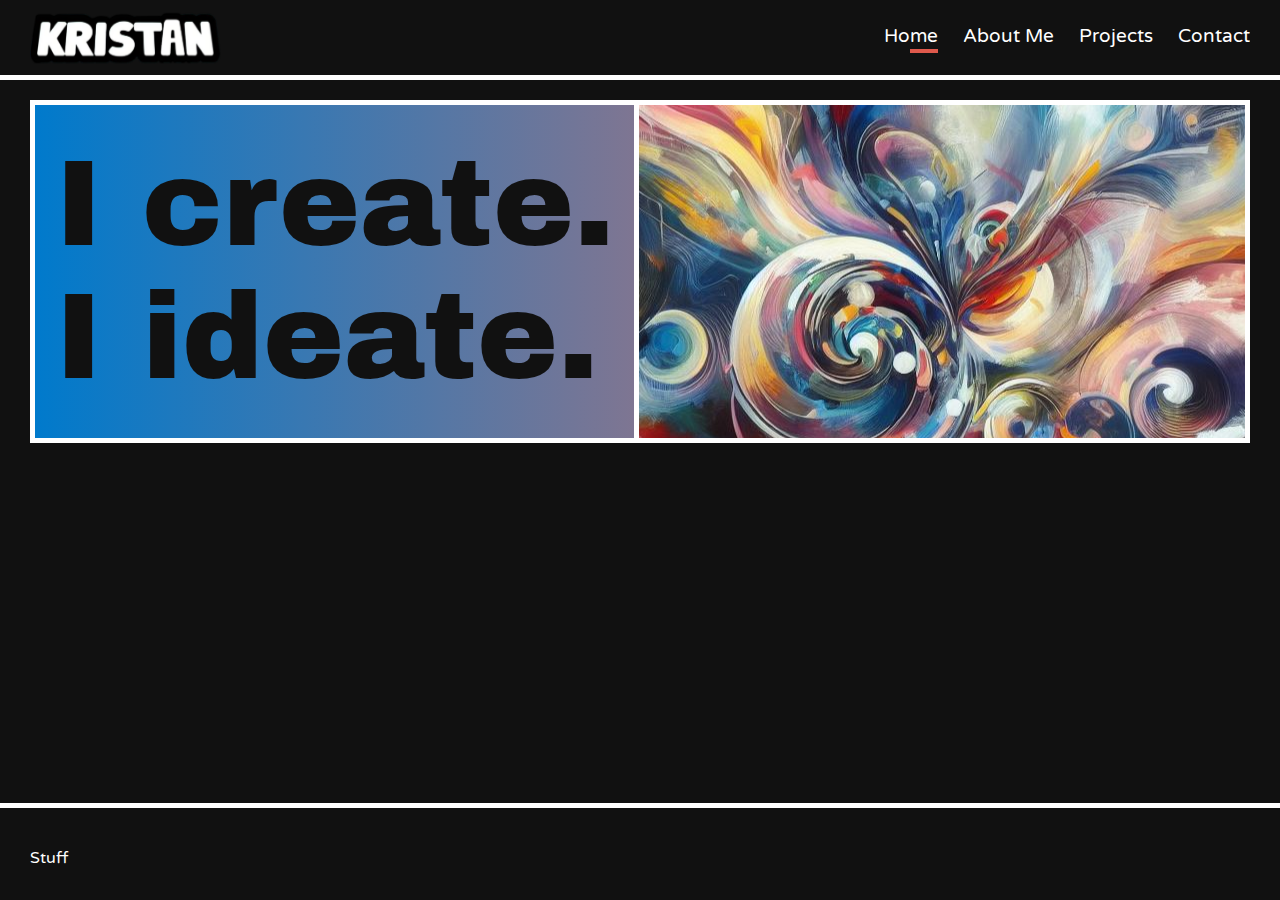
==== index.html @ 1c4c23ab "tidied home page. implemeted about and projects pages" ====
<!DOCTYPE html>
<html>
  <head>
    <meta charset="utf-8" />
    <meta http-equiv="X-UA-Compatible" content="IE=edge" />
    <title>Kristan Panton</title>
    <meta name="viewport" content="width=device-width, initial-scale=1" />
    <link rel="stylesheet" type="text/css" media="screen" href="css/main.css" />
    <link rel="icon" href="img/logo-short-favicon.ico" />
  </head>
  <body>
    <div class="header-nav-wrapper">
      <header class="header-logo">
        <a href="index.html">
          <!-- <h1>Kristan Panton</h1> -->
          <img class="logo-long" src="img/logo-long.png" alt="Kristan Logo" />
          <img
            class="logo-short"
            src="img/logo-short.png"
            alt="Kristan Initials"
          />
        </a>
      </header>

      <nav>
        <span>
          <img src="img/menu.svg" class="nav-menu-icon" alt="" />
        </span>
        <span class="nav-link-container">
          <a class="nav-link nav-link-anim active" href="index.html">Home</a>
          <a class="nav-link nav-link-anim" href="about.html">About Me</a>
          <a class="nav-link nav-link-anim" href="projects.html">Projects</a>
          <a
            class="nav-link nav-link-anim"
            href="mailto:kristan.panton@gmail.com"
          >
            Contact
          </a>
        </span>
      </nav>
    </div>

    <main>
      <section class="spotlight">
        <div class="spotlight-info-container">
          <q
            >I&nbsp;create.
            <br />
            I&nbsp;ideate.</q
          >
        </div>
        <div class="spotlight-img-container" style="background-image: url('img/creation-2.jpeg');">
          <img src="img/creation-2.jpeg" alt="" />
        </div>
      </section>
      <!-- <div class="card">
        <img class="card-image" src="img/Kristan-cropped.png" alt="" />
        <div class="card-text">
          <h1>Welcome!</h1>
          <p>
            Welcome to my personal website! Here, you'll find my coding
            projects, info about me, and some notes I've taken. Take a look
            around and let's connect through the world of tech and knowledge.
            Enjoy your visit!
          </p>
        </div>
      </div> -->
    </main>
    <footer>Stuff</footer>
    <!-- Uncompressed jquery -->
    <script
      src="https://code.jquery.com/jquery-3.7.1.js"
      integrity="sha256-eKhayi8LEQwp4NKxN+CfCh+3qOVUtJn3QNZ0TciWLP4="
      crossorigin="anonymous"
    ></script>
    <!-- <script src="/scripts/main.js"></script> -->
    <script>
      $(document).ready(function () {
        $(".nav-menu-icon").click(function () {
          $(".nav-link-container").toggleClass("nav-menu-vert");
        });
      });
    </script>
  </body>
</html>
---- css/main.css ----
@import url("https://fonts.googleapis.com/css2?family=Archivo+Black&family=Lexend:wght@100;200;300;400;500;600;700;800;900&family=Varela+Round&display=swap");

:root {
  --white: #fff;
  --black: #111;
  --red1: #de594c;
  --red2: #ff7157;
  --blue: #007acc;
  --brown: #794a42;
  --teal: #7ba7aa;
  --dark-teal: #034448;
  --dark-grey: #31302a;
  --nav-lnk-margin-left: 20px;
  --padding-lr: 0 30px;
  --hf-margin: 20px;
  --border-solid: var(--white) 5px solid;
  --border-dashed: var(--white) 5px dashed;
  --ease: cubic-bezier(0.19, 1, 0.22, 1);
}

body {
  margin: 0;
  /* font-family: 'Lexend', sans-serif; */
  font-family: "Varela Round", sans-serif;
  min-height: 100vh;
  display: flex;
  flex-direction: column;
  width: auto;
  /* background-color: #222428; */
  background: var(--black);
  color: var(--white);
}

main {
  padding: var(--padding-lr);
  flex-grow: 1;
}

.header-nav-wrapper {
  padding: var(--padding-lr);
  display: flex;
  flex-wrap: nowrap;
  flex: 1 0 67%;
  align-items: center;
  flex-grow: 0;
  /* background-color: var(--red1); */
  border-bottom: var(--border-solid);
  margin-bottom: var(--hf-margin);
}

.header-nav-wrapper nav {
  text-align: right;
  margin-left: auto;
  padding-left: 2.5vw;
  font-size: larger;
}

header {
  flex-grow: 0;
  flex-shrink: 0;
  backface-visibility: hidden;
}

.header-logo {
  background-image: url("../img/logo-long.png");
  background-size: 190.08px 50px;
  background-position: center center;
  background-repeat: no-repeat;
  transition: filter 300ms;
}

.header-logo img.logo-short {
  display: none;
}

.header-logo img {
  height: 50px;
  margin: 10px 0;
  opacity: 0;
}

.header-logo:hover {
  /* animation: shadow-pop-tr 300ms cubic-bezier(0.47, 0, 0.745, 0.715) both; */
  filter: invert(1);
}

a.nav-link {
  text-decoration: none;
  margin-left: var(--nav-lnk-margin-left);
  padding: 10px 0;
  display: inline-block;
  transition-property: transform;
  transition-duration: 0.4s;
  /* transition-delay: 2s; */
}

a.nav-link:link,
a.nav-link:visited {
  color: var(--white);
}

/* 
a.nav-link.nav-link-anim:hover {
  transform: translateY(-5px);
} */

a.nav-link:active {
  text-decoration: underline;
}

/* add when clicking menu button 
a.nav-link {
  display: block;
  position: relative;
  padding: 0.2em 0;
} */

/* Slide in */
a.nav-link {
  overflow: hidden;
}

a.nav-link::after {
  content: "";
  position: absolute;
  margin-top: 25px;
  /* comeback */
  width: 28px;
  height: 4px;
  /* border-radius: 5px; */
  background-color: var(--red1);
  opacity: 0;
  transform: translate3d(0, 0, 0);
  transition: opacity 300ms, transform 300ms;
}

a.nav-link.active:after {
  opacity: 1;
  transform: translate3d(-100%, 0, 0);
}

a.nav-link:hover::after,
a.nav-link:focus::after {
  opacity: 1;
  transform: translate3d(-100%, 0, 0);
}
/* 
a.nav-link:after {
  background: var(--white);
  transform: scaleX(0);
  transform-origin: 0 50%;
  transition: transform 0.5s var(--ease);
} */

.header-nav-wrapper nav a.nav-btn {
  /* margin: 20px; */
  transition-property: transform 0.4s;
  padding: 16px 26px;
  background: var(--white);
  border-radius: 8px;
  color: var(--black);
}

a.nav-btn:hover {
  transform: scale(1.1, 1.1);
}

.nav-menu-icon {
  height: auto;
  width: 25px;
  cursor: pointer;
  /* transform: translateY(11px); */
  border: var(--border-solid);
  padding: 5px;
  border-radius: 5px;
  display: none;
  background-color: var(--white);
}

.nav-menu-vert {
  display: grid !important;
  position: absolute;
  color: var(--black);
  border: var(--border-solid);
  padding: 5px 10px;
  z-index: 1;
  right: 30px;
  background-color: var(--black);
}

#portrait {
  width: 280px;
  border-radius: 5px;
  border-color: #000;
  border-width: 3px;
}

.card {
  /* create a card with thick borders */
  background-color: var(--dark-teal);
  max-width: 500px;
  border: var(--border-solid);
  /* border-radius: 10px; */
  /* set the width and height of the card */
  /* width: 300px;
  height: 200px; */
  /* use flexbox to align the content */
  display: flex;
  align-items: center;
}

.card-text {
  /* set the font size and color of the text */
  font-size: 20px;
  /* color: white; */
  /* add some margin and padding */
  margin: 10px;
  padding: 10px;
}

.card-image {
  margin: 10px;
  padding: 10px;
}

footer {
  padding: 40px 30px 32px 30px;
  /* background-color: var(--black); */
  /* color: var(--white); */
  border-top: var(--border-solid);
  margin-top: var(--hf-margin);
}

.spotlight {
  background-image: linear-gradient(270deg, var(--red2), var(--blue));
  display: flex;
  max-height: min-content;
  justify-content: space-between;
  border: var(--border-solid);
}

.sl-link, .sl-link:visited {
  text-decoration: none;
  color: var(--white);
}

.sl-anim:hover {
  animation: shadow-pop-tr 300ms cubic-bezier(0.47, 0, 0.745, 0.715) both;
}

.sl-anim {
  animation: shadow-pop-tr-out 300ms cubic-bezier(0.47, 0, 0.745, 0.715) both;
}


.spotlight-info-container {
  padding: 0 20px;
  display: flex;
  align-items: center;
  justify-content: center;
}

.spotlight-img-container {
  max-height: 26vw;
  border-left: var(--border-solid);
  background-position: center center;
  background-repeat: no-repeat;
  overflow: hidden;
}

.spotlight-img-container img {
  min-height: 100%;
  min-width: 100%;
  opacity: 0;
}

.spotlight q {
  quotes: none;
  font-family: "Archivo Black", sans-serif;
  font-size: 9.5vw;
  color: var(--black);
  /* color: var(--white); */
  /* -webkit-text-stroke: 5px var(--white); */
}

section.essay {
  font-size: large;
}

/*
+-------------------------------+
| Media queries                 |
+-------------------------------+
*/

@media only screen and (max-width: 720px) {
  .header-logo {
    background-image: url("../img/logo-short.png");
    background-size: 71.83px 50px;
    background-position: center center;
    background-repeat: no-repeat;
    transition: filter 300ms;
  }
  /* Short logo appears, Long disappears */
  .header-logo img.logo-short {
    display: initial;
    opacity: 0;
  }

  .header-logo img.logo-long {
    display: none;
  }
  /* ================================== */
}

@media only screen and (max-width: 605px) {
  /* Links disappear, menu icon appears */
  .nav-link-container {
    display: none;
  }

  .nav-menu-icon {
    display: initial;
  }
  /* ================================== */

  .header-logo {
    background-image: url("../img/logo-long.png");
    background-size: 190.08px 50px;
    background-position: center center;
    background-repeat: no-repeat;
    transition: filter 300ms;
  }

  /* Short logo disappears, Long appears */
  .header-logo img.logo-short {
    display: none;
  }

  .header-logo img.logo-long {
    display: initial;
    opacity: 0;
  }
  /* ================================== */
}

@media only screen and (max-width: 1082px) {
  .spotlight {
    flex-direction: column-reverse;
    background-image: linear-gradient(180deg, var(--red2), var(--blue));
  }

  .spotlight-img-container {
    max-height: 45vw;
    border-left: unset;
    border-bottom: var(--border-solid);
  }
}

/**
 * ----------------------------------------
 * animation shadow-pop-tr
 * ----------------------------------------
 */
@keyframes shadow-pop-tr {
  from {
    box-shadow: 0 0 #3e3e3e, 0 0 #3e3e3e, 0 0 #3e3e3e, 0 0 #3e3e3e, 0 0 #3e3e3e,
      0 0 #3e3e3e, 0 0 #3e3e3e, 0 0 #3e3e3e;
    transform: translateX(0) translateY(0);
  }
  to {
    box-shadow: 1px -1px #3e3e3e, 2px -2px #3e3e3e, 3px -3px #3e3e3e,
      4px -4px #3e3e3e, 5px -5px #3e3e3e, 6px -6px #3e3e3e, 7px -7px #3e3e3e,
      8px -8px #3e3e3e;
    transform: translateX(-8px) translateY(8px);
  }
}

@keyframes shadow-pop-tr-out {
  from {
    box-shadow: 1px -1px #3e3e3e, 2px -2px #3e3e3e, 3px -3px #3e3e3e,
      4px -4px #3e3e3e, 5px -5px #3e3e3e, 6px -6px #3e3e3e, 7px -7px #3e3e3e,
      8px -8px #3e3e3e;
    transform: translateX(-8px) translateY(8px);
  }
  to {
    box-shadow: 0 0 #3e3e3e, 0 0 #3e3e3e, 0 0 #3e3e3e, 0 0 #3e3e3e, 0 0 #3e3e3e,
      0 0 #3e3e3e, 0 0 #3e3e3e, 0 0 #3e3e3e;
    transform: translateX(0) translateY(0);
  }
}
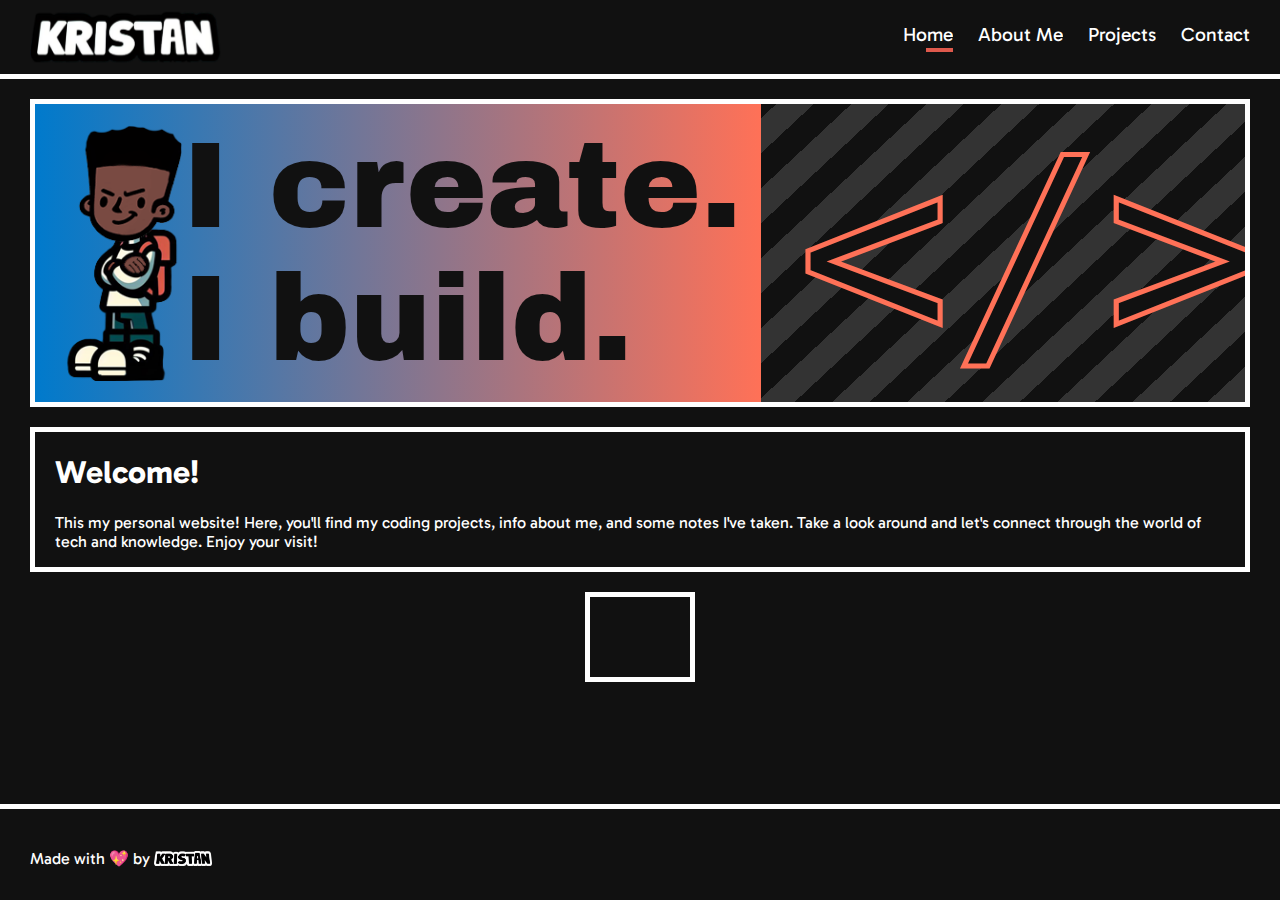
==== commit 14c450e7: "i did too much" ====
--- a/index.html
+++ b/index.html
@@ -41,17 +41,41 @@
     </div>
 
     <main>
-      <section class="spotlight">
-        <div class="spotlight-info-container">
-          <q
+      <section class="spotlight stripe-bg">
+        <div class="spotlight-info-container gradient-bg">
+          <img
+            class="sl-kristan"
+            src="img/Kristan-cropped.png"
+            alt="Kristan cartoon"
+          />
+          <q id="intro-quote"
             >I&nbsp;create.
             <br />
-            I&nbsp;ideate.</q
+            I&nbsp;build.
+          </q>
+        </div>
+
+        <div class="spotlight-img-container code-overlay">
+          <code style="-webkit-text-stroke: 0.4vw var(--gradient2)"
+            >&lt;&sol;&gt;</code
           >
         </div>
-        <div class="spotlight-img-container" style="background-image: url('img/creation-2.jpeg');">
-          <img src="img/creation-2.jpeg" alt="" />
+      </section>
+      <section class="spotlight flex-col">
+        <div class="info-container welcome text-lg">
+          <h1>Welcome!</h1>
+          <p>
+            This my personal website! Here, you'll find my coding projects, info
+            about me, and some notes I've taken. Take a look around and let's
+            connect through the world of tech and knowledge. Enjoy your visit!
+          </p>
         </div>
+
+        <!-- <div
+          class="spotlight-img-container code-overlay stripe-bg"
+        >
+          <img src="img/Kristan-cropped.png" class="" alt="" />
+        </div> -->
       </section>
       <!-- <div class="card">
         <img class="card-image" src="img/Kristan-cropped.png" alt="" />
@@ -65,8 +89,25 @@
           </p>
         </div>
       </div> -->
+      <section class="theysaidso-container">
+        <script
+          type="text/javascript"
+          src="https://theysaidso.com/gadgets/v3/theysaidso.js"
+        ></script>
+        <div class="quote_container">
+          <script>
+            TheySaidSo.render({ qod_category: "inspire" });
+          </script>
+        </div>
+      </section>
     </main>
-    <footer>Stuff</footer>
+    <footer>
+      Made with 💖 by&nbsp;<img
+        src="img/logo-long.png"
+        class="logo-long"
+        alt="Kristan Logo"
+      />
+    </footer>
     <!-- Uncompressed jquery -->
     <script
       src="https://code.jquery.com/jquery-3.7.1.js"
--- a/css/main.css
+++ b/css/main.css
@@ -1,4 +1,4 @@
-@import url("https://fonts.googleapis.com/css2?family=Archivo+Black&family=Lexend:wght@100;200;300;400;500;600;700;800;900&family=Varela+Round&display=swap");
+@import url('https://fonts.googleapis.com/css2?family=Archivo+Black&family=Gabarito&family=Lexend:wght@100;200;300;400;500;600;700;800;900&family=Varela+Round&display=swap');
 
 :root {
   --white: #fff;
@@ -9,19 +9,25 @@
   --brown: #794a42;
   --teal: #7ba7aa;
   --dark-teal: #034448;
-  --dark-grey: #31302a;
+  --darker-grey: #222;
+  --dark-grey: #333;
+  --shadow: var(--white);
   --nav-lnk-margin-left: 20px;
-  --padding-lr: 0 30px;
+  --main-padding: 20px 30px;
+  --nav-padding: 0 30px;
   --hf-margin: 20px;
   --border-solid: var(--white) 5px solid;
   --border-dashed: var(--white) 5px dashed;
+  --gradient1: var(--blue);
+  --gradient2: var(--red2);
   --ease: cubic-bezier(0.19, 1, 0.22, 1);
 }
 
 body {
   margin: 0;
   /* font-family: 'Lexend', sans-serif; */
-  font-family: "Varela Round", sans-serif;
+  /* font-family: "Varela Round", sans-serif; */
+  font-family: 'Gabarito', cursive;
   min-height: 100vh;
   display: flex;
   flex-direction: column;
@@ -32,12 +38,12 @@
 }
 
 main {
-  padding: var(--padding-lr);
+  padding: var(--main-padding);
   flex-grow: 1;
 }
 
 .header-nav-wrapper {
-  padding: var(--padding-lr);
+  padding: var(--nav-padding);
   display: flex;
   flex-wrap: nowrap;
   flex: 1 0 67%;
@@ -45,7 +51,7 @@
   flex-grow: 0;
   /* background-color: var(--red1); */
   border-bottom: var(--border-solid);
-  margin-bottom: var(--hf-margin);
+  /* margin-bottom: var(--hf-margin); */
 }
 
 .header-nav-wrapper nav {
@@ -80,7 +86,6 @@
 }
 
 .header-logo:hover {
-  /* animation: shadow-pop-tr 300ms cubic-bezier(0.47, 0, 0.745, 0.715) both; */
   filter: invert(1);
 }
 
@@ -89,9 +94,7 @@
   margin-left: var(--nav-lnk-margin-left);
   padding: 10px 0;
   display: inline-block;
-  transition-property: transform;
-  transition-duration: 0.4s;
-  /* transition-delay: 2s; */
+  transition: transform 0.4s;
 }
 
 a.nav-link:link,
@@ -105,7 +108,7 @@
 } */
 
 a.nav-link:active {
-  text-decoration: underline;
+  text-decoration: none;
 }
 
 /* add when clicking menu button 
@@ -124,10 +127,8 @@
   content: "";
   position: absolute;
   margin-top: 25px;
-  /* comeback */
-  width: 28px;
+  width: 27px;
   height: 4px;
-  /* border-radius: 5px; */
   background-color: var(--red1);
   opacity: 0;
   transform: translate3d(0, 0, 0);
@@ -139,11 +140,12 @@
   transform: translate3d(-100%, 0, 0);
 }
 
-a.nav-link:hover::after,
-a.nav-link:focus::after {
+a.nav-link-anim:hover::after,
+a.nav-link-anim:focus::after {
   opacity: 1;
   transform: translate3d(-100%, 0, 0);
 }
+
 /* 
 a.nav-link:after {
   background: var(--white);
@@ -152,18 +154,18 @@
   transition: transform 0.5s var(--ease);
 } */
 
-.header-nav-wrapper nav a.nav-btn {
-  /* margin: 20px; */
-  transition-property: transform 0.4s;
-  padding: 16px 26px;
-  background: var(--white);
-  border-radius: 8px;
-  color: var(--black);
-}
-
-a.nav-btn:hover {
-  transform: scale(1.1, 1.1);
-}
+/* .header-nav-wrapper nav a.nav-btn { */
+/* margin: 20px; */
+/* transition-property: transform 0.4s; */
+/* padding: 16px 26px; */
+/* background: var(--white); */
+/* border-radius: 8px; */
+/* color: var(--black); */
+/* } */
+
+/* a.nav-btn:hover { */
+/* transform: scale(1.1, 1.1); */
+/* } */
 
 .nav-menu-icon {
   height: auto;
@@ -196,8 +198,11 @@
 }
 
 .card {
+  animation: bg-pan-left 8s both;
   /* create a card with thick borders */
-  background-color: var(--dark-teal);
+  /* background-color: var(--darker-grey); */
+  /* background-image: linear-gradient(270deg, var(--red2), var(--blue)); */
+
   max-width: 500px;
   border: var(--border-solid);
   /* border-radius: 10px; */
@@ -228,18 +233,68 @@
   /* background-color: var(--black); */
   /* color: var(--white); */
   border-top: var(--border-solid);
-  margin-top: var(--hf-margin);
+  /* margin-top: var(--hf-margin); */
+}
+
+footer img.logo-long {
+  width: 3.6rem;
+  /* margin: 0 2px; */
+  filter: invert(1);
+  position: relative;
+  top: 2px;
+}
+
+.stripe-bg {
+  /* background: repeating-linear-gradient(
+    -43deg,
+    var(--dark-grey),
+    var(--dark-grey) 15px,
+    var(--black) 15px,
+    var(--black) 30px
+  ); */
+  
+  background: repeating-linear-gradient(
+    -43deg,
+    var(--dark-grey),
+    var(--dark-grey) 2vw,
+    var(--black) 2vw,
+    var(--black) 4vw
+  );
+}
+
+.text-lg {
+  color: var(--white);
+  /* font-family: "", sans-serif; */
+  font-family: 'Gabarito', cursive;
+}
+
+.black-bg {
+  background-color: var(--black);
+}
+
+.red-bg {
+  background-color: var(--red1);
+}
+
+.blue-bg {
+  background-color: var(--blue);
+}
+
+.gradient-bg {
+  background-image: linear-gradient(270deg, var(--red2), var(--blue));
 }
 
 .spotlight {
-  background-image: linear-gradient(270deg, var(--red2), var(--blue));
   display: flex;
   max-height: min-content;
   justify-content: space-between;
   border: var(--border-solid);
-}
-
-.sl-link, .sl-link:visited {
+  margin-bottom: 20px;
+  animation: bg-pan-left 8s both;
+}
+
+.sl-link,
+.sl-link:visited {
   text-decoration: none;
   color: var(--white);
 }
@@ -252,35 +307,75 @@
   animation: shadow-pop-tr-out 300ms cubic-bezier(0.47, 0, 0.745, 0.715) both;
 }
 
+.flex-col {
+  flex-flow: column;
+}
+
+.flex-col-rev {
+  flex-flow: column-reverse;
+}
+
+.sl-kristan {
+  height: 20vw;
+}
+
+
+.info-container {
+  padding: 0 20px;
+  align-items: center;
+  justify-content: center;
+}
 
 .spotlight-info-container {
   padding: 0 20px;
   display: flex;
+  /* display: grid; */
   align-items: center;
   justify-content: center;
 }
 
 .spotlight-img-container {
   max-height: 26vw;
-  border-left: var(--border-solid);
+  /* border-left: var(--border-solid); */
   background-position: center center;
   background-repeat: no-repeat;
   overflow: hidden;
 }
 
-.spotlight-img-container img {
+.spotlight-img-container img.sl-clipped {
   min-height: 100%;
   min-width: 100%;
   opacity: 0;
 }
 
-.spotlight q {
+.some-text {
+  max-width: 40em;
+}
+.main-container {
+  max-width: 40em;
+  margin: auto;
+}
+#intro-quote {
   quotes: none;
   font-family: "Archivo Black", sans-serif;
   font-size: 9.5vw;
   color: var(--black);
   /* color: var(--white); */
   /* -webkit-text-stroke: 5px var(--white); */
+}
+
+.spotlight dl {
+  font-family: "Archivo Black", sans-serif;
+  color: var(--black);
+  /* font-size: 9.5vw; */
+}
+
+.spotlight dt {
+  font-size: xx-large;
+}
+
+.spotlight dd {
+  font-size: x-large;
 }
 
 section.essay {
@@ -310,6 +405,7 @@
   .header-logo img.logo-long {
     display: none;
   }
+
   /* ================================== */
 }
 
@@ -346,14 +442,19 @@
 
 @media only screen and (max-width: 1082px) {
   .spotlight {
-    flex-direction: column-reverse;
-    background-image: linear-gradient(180deg, var(--red2), var(--blue));
+    flex-direction: column;
+    /* background-image: linear-gradient(180deg, var(--red2), var(--blue)); */
   }
 
   .spotlight-img-container {
     max-height: 45vw;
-    border-left: unset;
-    border-bottom: var(--border-solid);
+    /* border-left: unset; */
+    /* border-bottom: var(--border-solid); */
+  }
+
+  .code-overlay code {
+    font-size: 36vw !important;
+    width: unset !important;
   }
 }
 
@@ -364,28 +465,114 @@
  */
 @keyframes shadow-pop-tr {
   from {
-    box-shadow: 0 0 #3e3e3e, 0 0 #3e3e3e, 0 0 #3e3e3e, 0 0 #3e3e3e, 0 0 #3e3e3e,
-      0 0 #3e3e3e, 0 0 #3e3e3e, 0 0 #3e3e3e;
+    box-shadow: 0 0 var(--shadow), 0 0 var(--shadow), 0 0 var(--shadow),
+      0 0 var(--shadow), 0 0 var(--shadow), 0 0 var(--shadow), 0 0 var(--shadow),
+      0 0 var(--shadow);
     transform: translateX(0) translateY(0);
   }
   to {
-    box-shadow: 1px -1px #3e3e3e, 2px -2px #3e3e3e, 3px -3px #3e3e3e,
-      4px -4px #3e3e3e, 5px -5px #3e3e3e, 6px -6px #3e3e3e, 7px -7px #3e3e3e,
-      8px -8px #3e3e3e;
+    box-shadow: 1px -1px var(--shadow), 2px -2px var(--shadow),
+      3px -3px var(--shadow), 4px -4px var(--shadow), 5px -5px var(--shadow),
+      6px -6px var(--shadow), 7px -7px var(--shadow), 8px -8px var(--shadow);
     transform: translateX(-8px) translateY(8px);
   }
 }
 
 @keyframes shadow-pop-tr-out {
   from {
-    box-shadow: 1px -1px #3e3e3e, 2px -2px #3e3e3e, 3px -3px #3e3e3e,
-      4px -4px #3e3e3e, 5px -5px #3e3e3e, 6px -6px #3e3e3e, 7px -7px #3e3e3e,
-      8px -8px #3e3e3e;
+    box-shadow: 1px -1px var(--shadow), 2px -2px var(--shadow),
+      3px -3px var(--shadow), 4px -4px var(--shadow), 5px -5px var(--shadow),
+      6px -6px var(--shadow), 7px -7px var(--shadow), 8px -8px var(--shadow);
     transform: translateX(-8px) translateY(8px);
   }
   to {
-    box-shadow: 0 0 #3e3e3e, 0 0 #3e3e3e, 0 0 #3e3e3e, 0 0 #3e3e3e, 0 0 #3e3e3e,
-      0 0 #3e3e3e, 0 0 #3e3e3e, 0 0 #3e3e3e;
+    box-shadow: 0 0 var(--shadow), 0 0 var(--shadow), 0 0 var(--shadow),
+      0 0 var(--shadow), 0 0 var(--shadow), 0 0 var(--shadow), 0 0 var(--shadow),
+      0 0 var(--shadow);
     transform: translateX(0) translateY(0);
   }
 }
+
+/**
+ * ----------------------------------------
+ * animation bg-pan-left
+ * ----------------------------------------
+ */
+@keyframes bg-pan-left {
+  0% {
+    background-position: 100% 50%;
+  }
+  100% {
+    background-position: 0% 50%;
+  }
+}
+
+/* Quote */
+
+cite.author {
+  color: #aaacae;
+  /* font-family: "iawriter-mono", sans-serif; */
+  /* font-family: -apple-system, BlinkMacSystemFont, "Segoe UI", Helvetica,
+    "Apple Color Emoji", Arial, sans-serif, "Segoe UI Emoji", "Segoe UI Symbol"; */
+    font-family: 'Gabarito', cursive;
+}
+
+.quote_text {
+  color: #e4e5e6;
+  /* font-family: -apple-system, BlinkMacSystemFont, "Segoe UI", Helvetica,
+    "Apple Color Emoji", Arial, sans-serif, "Segoe UI Emoji", "Segoe UI Symbol"; */
+    font-family: 'Gabarito', cursive;
+}
+
+.quote_container {
+  margin: 0 auto;
+  /* margin-top: 50px; */
+  border: var(--border-solid);
+  padding: 50px 50px 30px 50px;
+}
+
+.quote_container blockquote.theysaidso_quote * {
+  box-sizing: border-box;
+}
+
+.quote_container blockquote.theysaidso_quote span.quote:before {
+  content: "\201C";
+  /* color: #81bedb; */
+  color: #ccd6de;
+  font-size: 7.5em;
+  font-weight: 700;
+  opacity: 0.3;
+  position: absolute;
+  top: -0.4em;
+  left: -0.2em;
+  text-shadow: none;
+  z-index: -300;
+}
+
+.theysaidso-container {
+  display: flex;
+}
+
+.quote_container:hover {
+  animation: shadow-pop-tr 300ms cubic-bezier(0.47, 0, 0.745, 0.715) both;
+}
+
+.quote_container {
+  animation: shadow-pop-tr-out 300ms cubic-bezier(0.47, 0, 0.745, 0.715) both;
+}
+
+.code-overlay code {
+  /* background-color: rgba(0, 0, 0, 0.1); */
+  /* font-size: 20vw; */
+  /* width: 46vw; */
+  width: 35vw;
+  font-size: 20vw;
+  /* color: var(--black); */
+  color: var(--black);
+  /* -webkit-text-stroke: var(--white); */
+  text-align: center;
+  /* width: 100%; */
+  /* height: 100vh; */
+  height: 100%;
+  display: block;
+}
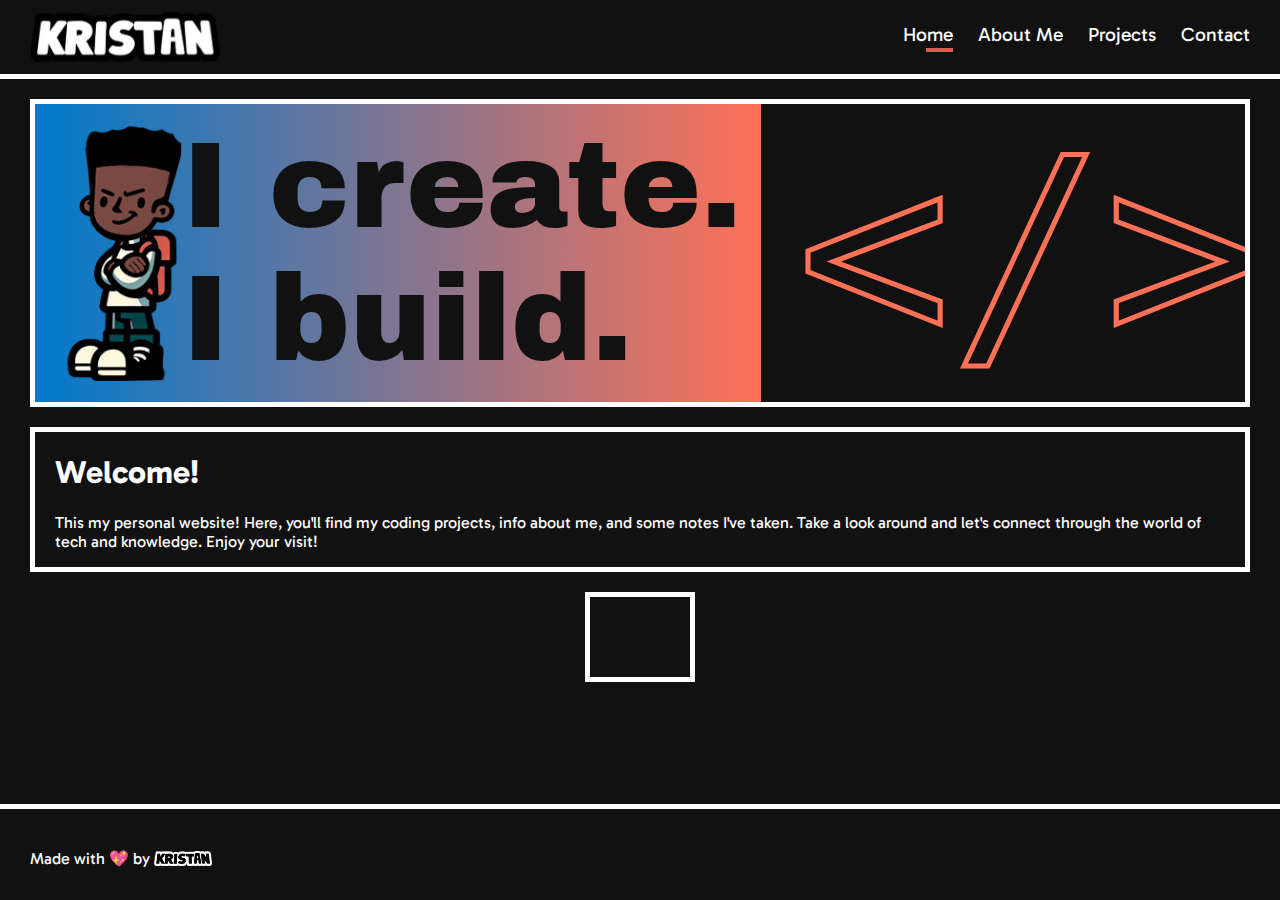
==== commit ff49a33c: "update stripe-bg classname to black-grey-stripe-bg" ====
--- a/index.html
+++ b/index.html
@@ -41,7 +41,7 @@
     </div>
 
     <main>
-      <section class="spotlight stripe-bg">
+      <section class="spotlight black-grey-stripe-bg">
         <div class="spotlight-info-container gradient-bg">
           <img
             class="sl-kristan"
@@ -72,7 +72,7 @@
         </div>
 
         <!-- <div
-          class="spotlight-img-container code-overlay stripe-bg"
+          class="spotlight-img-container code-overlay black-grey-stripe-bg"
         >
           <img src="img/Kristan-cropped.png" class="" alt="" />
         </div> -->
--- a/css/main.css
+++ b/css/main.css
@@ -1,4 +1,4 @@
-@import url('https://fonts.googleapis.com/css2?family=Archivo+Black&family=Gabarito&family=Lexend:wght@100;200;300;400;500;600;700;800;900&family=Varela+Round&display=swap');
+@import url("https://fonts.googleapis.com/css2?family=Archivo+Black&family=Gabarito&family=Lexend:wght@100;200;300;400;500;600;700;800;900&family=Varela+Round&display=swap");
 
 :root {
   --white: #fff;
@@ -27,7 +27,7 @@
   margin: 0;
   /* font-family: 'Lexend', sans-serif; */
   /* font-family: "Varela Round", sans-serif; */
-  font-family: 'Gabarito', cursive;
+  font-family: "Gabarito", cursive;
   min-height: 100vh;
   display: flex;
   flex-direction: column;
@@ -173,8 +173,8 @@
   cursor: pointer;
   /* transform: translateY(11px); */
   border: var(--border-solid);
-  padding: 5px;
-  border-radius: 5px;
+  padding: 2px;
+  border-radius: 2px;
   display: none;
   background-color: var(--white);
 }
@@ -252,7 +252,6 @@
     var(--black) 15px,
     var(--black) 30px
   ); */
-  
   background: repeating-linear-gradient(
     -43deg,
     var(--dark-grey),
@@ -260,12 +259,13 @@
     var(--black) 2vw,
     var(--black) 4vw
   );
+  /* background: repeating-linear-gradient(-43deg, var(--dark-grey), var(--black)); */
 }
 
 .text-lg {
   color: var(--white);
   /* font-family: "", sans-serif; */
-  font-family: 'Gabarito', cursive;
+  font-family: "Gabarito", cursive;
 }
 
 .black-bg {
@@ -318,7 +318,6 @@
 .sl-kristan {
   height: 20vw;
 }
-
 
 .info-container {
   padding: 0 20px;
@@ -498,6 +497,11 @@
  * animation bg-pan-left
  * ----------------------------------------
  */
+.bg-pan-left {
+  animation: 30s linear 0s infinite alternate both running bg-pan-left;
+  background-size: 600% 100%;
+}
+
 @keyframes bg-pan-left {
   0% {
     background-position: 100% 50%;
@@ -514,14 +518,14 @@
   /* font-family: "iawriter-mono", sans-serif; */
   /* font-family: -apple-system, BlinkMacSystemFont, "Segoe UI", Helvetica,
     "Apple Color Emoji", Arial, sans-serif, "Segoe UI Emoji", "Segoe UI Symbol"; */
-    font-family: 'Gabarito', cursive;
+  font-family: "Gabarito", cursive;
 }
 
 .quote_text {
   color: #e4e5e6;
   /* font-family: -apple-system, BlinkMacSystemFont, "Segoe UI", Helvetica,
     "Apple Color Emoji", Arial, sans-serif, "Segoe UI Emoji", "Segoe UI Symbol"; */
-    font-family: 'Gabarito', cursive;
+  font-family: "Gabarito", cursive;
 }
 
 .quote_container {
@@ -576,3 +580,34 @@
   height: 100%;
   display: block;
 }
+
+@media only screen and (max-width: 335px) {
+  .header-logo {
+    background-image: url("../img/logo-short.png");
+    background-size: 71.83px 50px;
+    background-position: center center;
+    background-repeat: no-repeat;
+    transition: filter 300ms;
+  }
+  /* Short logo appears, Long disappears */
+  .header-logo img.logo-short {
+    display: initial;
+    opacity: 0;
+  }
+
+  .header-logo img.logo-long {
+    display: none;
+  }
+}
+
+@media only screen and (max-width: 550px) {
+  main {
+    padding: 20px 0;
+  }
+
+  .spotlight,
+  .quote_container {
+    border: none;
+    animation: none;
+  }
+}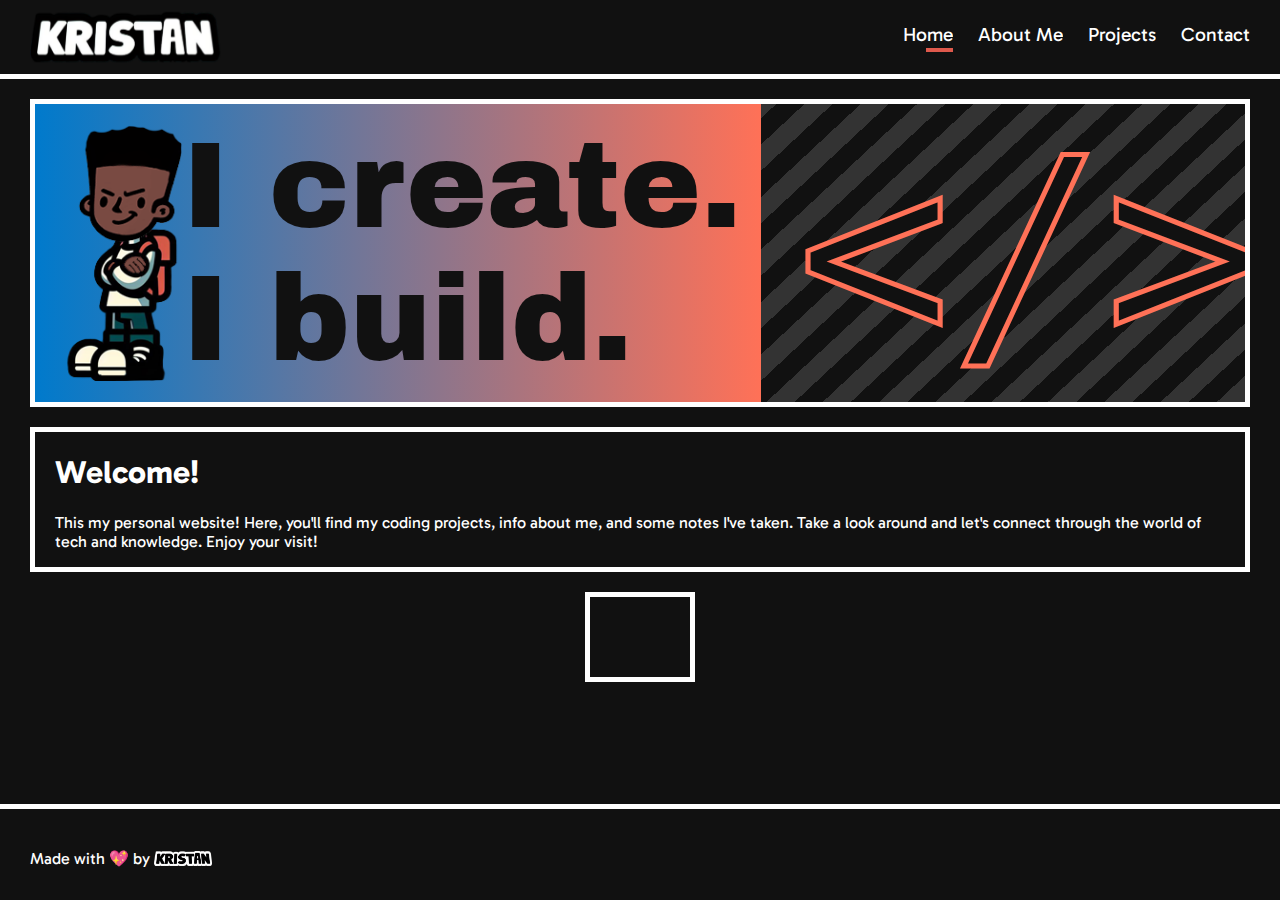
==== commit 60c82429: "update title tag" ====
--- a/index.html
+++ b/index.html
@@ -3,7 +3,7 @@
   <head>
     <meta charset="utf-8" />
     <meta http-equiv="X-UA-Compatible" content="IE=edge" />
-    <title>Kristan Panton</title>
+    <title>Kristan Panton - Home</title>
     <meta name="viewport" content="width=device-width, initial-scale=1" />
     <link rel="stylesheet" type="text/css" media="screen" href="css/main.css" />
     <link rel="icon" href="img/logo-short-favicon.ico" />
@@ -32,7 +32,7 @@
           <a class="nav-link nav-link-anim" href="projects.html">Projects</a>
           <a
             class="nav-link nav-link-anim"
-            href="mailto:kristan.panton@gmail.com"
+            href="contact.html"
           >
             Contact
           </a>
--- a/css/main.css
+++ b/css/main.css
@@ -167,6 +167,15 @@
 /* transform: scale(1.1, 1.1); */
 /* } */
 
+a.nav-btn {
+  border-radius: 4px;
+  padding: 10px;
+}
+
+/* .contact { */
+  /* background-color: var(--dark-teal) !important; */
+/* } */
+
 .nav-menu-icon {
   height: auto;
   width: 25px;
@@ -244,7 +253,7 @@
   top: 2px;
 }
 
-.stripe-bg {
+.black-grey-stripe-bg {
   /* background: repeating-linear-gradient(
     -43deg,
     var(--dark-grey),
@@ -255,11 +264,20 @@
   background: repeating-linear-gradient(
     -43deg,
     var(--dark-grey),
-    var(--dark-grey) 2vw,
-    var(--black) 2vw,
-    var(--black) 4vw
+    var(--dark-grey) 1.5vw,
+    var(--black) 1.5vw,
+    var(--black) 3vw
   );
-  /* background: repeating-linear-gradient(-43deg, var(--dark-grey), var(--black)); */
+}
+
+.black-red-stripe-bg {
+  background: repeating-linear-gradient(
+    -43deg,
+    var(--red1),
+    var(--red1) 1.5vw,
+    var(--black) 1.5vw,
+    var(--black) 3vw
+  );
 }
 
 .text-lg {
@@ -497,8 +515,9 @@
  * animation bg-pan-left
  * ----------------------------------------
  */
-.bg-pan-left {
-  animation: 30s linear 0s infinite alternate both running bg-pan-left;
+
+.more-projects-anim {
+  animation: 60s linear 0s infinite alternate both running bg-pan-left;
   background-size: 600% 100%;
 }
 
@@ -610,4 +629,4 @@
     border: none;
     animation: none;
   }
-}+}
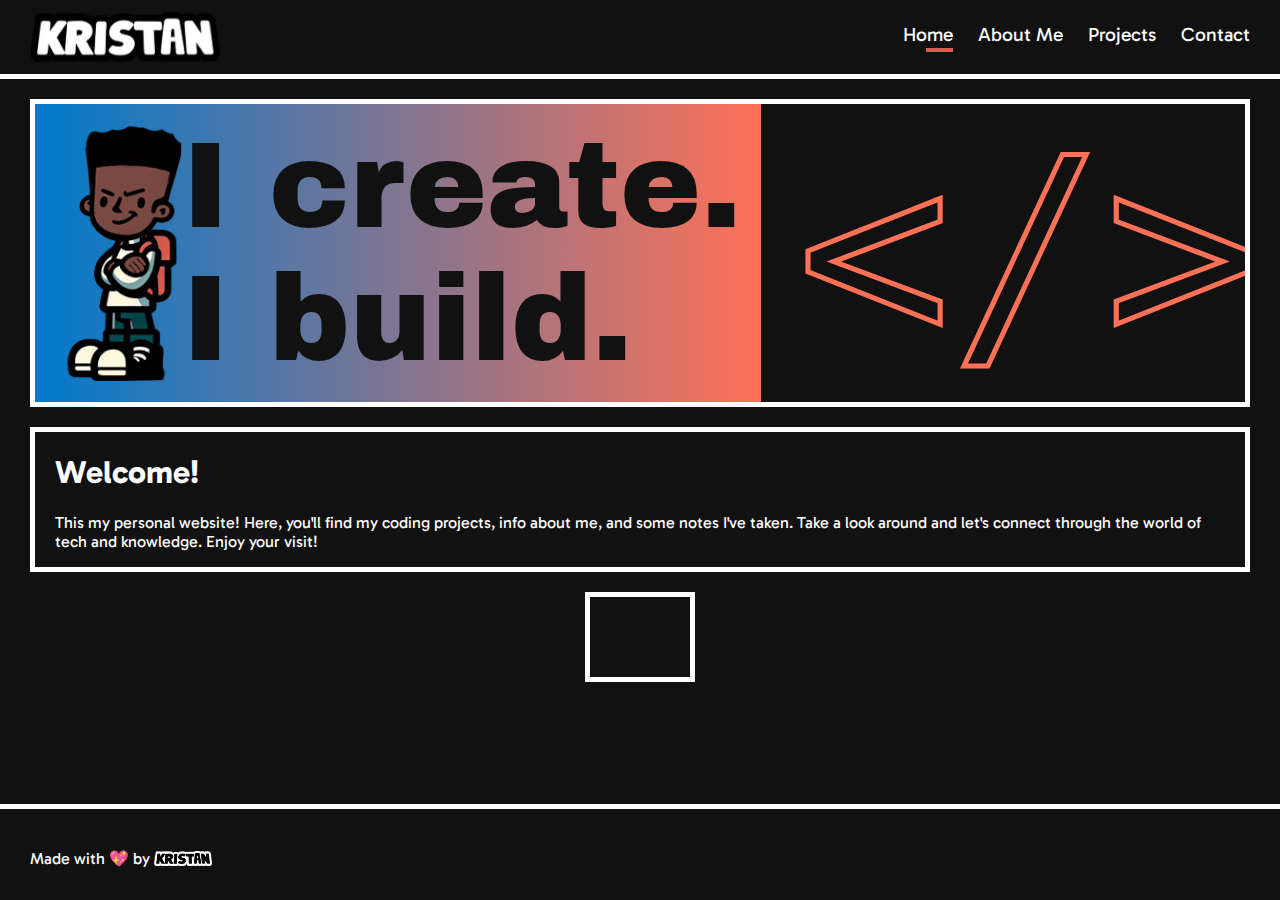
==== commit c5696967: "update to add gradient stripe" ====
--- a/index.html
+++ b/index.html
@@ -41,7 +41,7 @@
     </div>
 
     <main>
-      <section class="spotlight black-grey-stripe-bg">
+      <section class="spotlight black-grey-gradient-stripe-bg">
         <div class="spotlight-info-container gradient-bg">
           <img
             class="sl-kristan"
--- a/css/main.css
+++ b/css/main.css
@@ -399,6 +399,14 @@
   font-size: large;
 }
 
+td {
+  padding: 10px;
+}
+
+a {
+  color: var(--red1);
+}
+
 /*
 +-------------------------------+
 | Media queries                 |
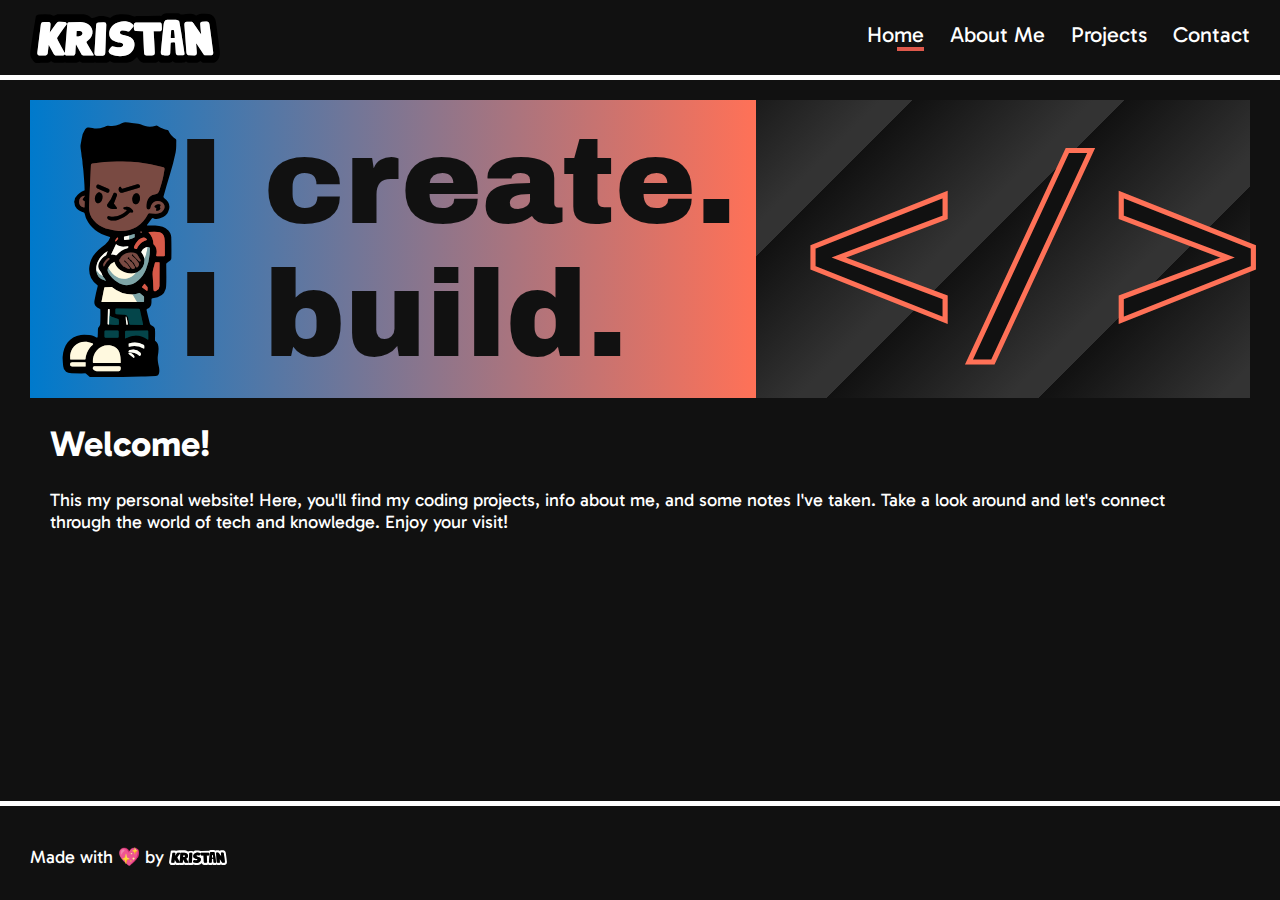
==== commit 4bf39776: "update logo images to svg. add project to project page" ====
--- a/index.html
+++ b/index.html
@@ -13,10 +13,10 @@
       <header class="header-logo">
         <a href="index.html">
           <!-- <h1>Kristan Panton</h1> -->
-          <img class="logo-long" src="img/logo-long.png" alt="Kristan Logo" />
+          <img class="logo-long" src="img/logo-long.svg" alt="Kristan Logo" />
           <img
             class="logo-short"
-            src="img/logo-short.png"
+            src="img/logo-short.svg"
             alt="Kristan Initials"
           />
         </a>
@@ -30,53 +30,51 @@
           <a class="nav-link nav-link-anim active" href="index.html">Home</a>
           <a class="nav-link nav-link-anim" href="about.html">About Me</a>
           <a class="nav-link nav-link-anim" href="projects.html">Projects</a>
-          <a
-            class="nav-link nav-link-anim"
-            href="contact.html"
-          >
-            Contact
-          </a>
+          <a class="nav-link nav-link-anim" href="contact.html"> Contact </a>
         </span>
       </nav>
     </div>
 
     <main>
-      <section class="spotlight black-grey-gradient-stripe-bg">
-        <div class="spotlight-info-container gradient-bg">
-          <img
-            class="sl-kristan"
-            src="img/Kristan-cropped.png"
-            alt="Kristan cartoon"
-          />
-          <q id="intro-quote"
-            >I&nbsp;create.
-            <br />
-            I&nbsp;build.
-          </q>
-        </div>
+      <div class="mb-20">
+        <section class="spotlight black-grey-gradient-stripe-bg">
+          <div class="spotlight-info-container gradient-bg">
+            <img
+              class="sl-kristan"
+              src="img/Kristan-cropped.svg"
+              alt="Kristan cartoon"
+            />
+            <q id="intro-quote"
+              >I&nbsp;create.
+              <br />
+              I&nbsp;build.
+            </q>
+          </div>
 
-        <div class="spotlight-img-container code-overlay">
-          <code style="-webkit-text-stroke: 0.4vw var(--gradient2)"
-            >&lt;&sol;&gt;</code
-          >
-        </div>
-      </section>
-      <section class="spotlight flex-col">
-        <div class="info-container welcome text-lg">
-          <h1>Welcome!</h1>
-          <p>
-            This my personal website! Here, you'll find my coding projects, info
-            about me, and some notes I've taken. Take a look around and let's
-            connect through the world of tech and knowledge. Enjoy your visit!
-          </p>
-        </div>
+          <div class="spotlight-img-container code-overlay">
+            <code style="-webkit-text-stroke: 0.4vw var(--gradient2)"
+              >&lt;&sol;&gt;</code
+            >
+          </div>
+        </section>
+        <section class="spotlight flex-col">
+          <div class="info-container welcome text-lg">
+            <h1>Welcome!</h1>
+            <p>
+              This my personal website! Here, you'll find my coding projects,
+              info about me, and some notes I've taken. Take a look around and
+              let's connect through the world of tech and knowledge. Enjoy your
+              visit!
+            </p>
+          </div>
 
-        <!-- <div
+          <!-- <div
           class="spotlight-img-container code-overlay black-grey-stripe-bg"
         >
           <img src="img/Kristan-cropped.png" class="" alt="" />
         </div> -->
-      </section>
+        </section>
+      </div>
       <!-- <div class="card">
         <img class="card-image" src="img/Kristan-cropped.png" alt="" />
         <div class="card-text">
@@ -103,7 +101,7 @@
     </main>
     <footer>
       Made with 💖 by&nbsp;<img
-        src="img/logo-long.png"
+        src="img/logo-long.svg"
         class="logo-long"
         alt="Kristan Logo"
       />
@@ -119,6 +117,7 @@
       $(document).ready(function () {
         $(".nav-menu-icon").click(function () {
           $(".nav-link-container").toggleClass("nav-menu-vert");
+          $(".nav-menu-icon").toggleClass("menu-active");
         });
       });
     </script>
--- a/css/main.css
+++ b/css/main.css
@@ -28,6 +28,7 @@
   /* font-family: 'Lexend', sans-serif; */
   /* font-family: "Varela Round", sans-serif; */
   font-family: "Gabarito", cursive;
+  font-size: large;
   min-height: 100vh;
   display: flex;
   flex-direction: column;
@@ -68,7 +69,7 @@
 }
 
 .header-logo {
-  background-image: url("../img/logo-long.png");
+  background-image: url("../img/logo-long.svg");
   background-size: 190.08px 50px;
   background-position: center center;
   background-repeat: no-repeat;
@@ -173,7 +174,7 @@
 }
 
 /* .contact { */
-  /* background-color: var(--dark-teal) !important; */
+/* background-color: var(--dark-teal) !important; */
 /* } */
 
 .nav-menu-icon {
@@ -181,10 +182,19 @@
   width: 25px;
   cursor: pointer;
   /* transform: translateY(11px); */
-  border: var(--border-solid);
   padding: 2px;
   border-radius: 2px;
   display: none;
+  border: transparent 5px solid;
+  background-color: transparent;
+  transition: all 300ms;
+  filter: invert(1);
+}
+
+.nav-menu-icon:hover,
+.menu-active {
+  border: var(--border-solid);
+  filter: invert(0);
   background-color: var(--white);
 }
 
@@ -253,6 +263,16 @@
   top: 2px;
 }
 
+.black-grey-gradient-stripe-bg {
+  background: repeating-linear-gradient(
+    -45deg,
+    var(--dark-grey),
+    var(--dark-grey) 1.7vw,
+    var(--black) 11.7vw,
+    var(--black) 3.4vw
+  );
+}
+
 .black-grey-stripe-bg {
   /* background: repeating-linear-gradient(
     -43deg,
@@ -261,6 +281,7 @@
     var(--black) 15px,
     var(--black) 30px
   ); */
+
   background: repeating-linear-gradient(
     -43deg,
     var(--dark-grey),
@@ -290,6 +311,10 @@
   background-color: var(--black);
 }
 
+.white-txt {
+  color: var(--white) !important;
+}
+
 .red-bg {
   background-color: var(--red1);
 }
@@ -300,14 +325,18 @@
 
 .gradient-bg {
   background-image: linear-gradient(270deg, var(--red2), var(--blue));
+}
+
+.mb-20 {
+  margin-bottom: 20px;
 }
 
 .spotlight {
   display: flex;
   max-height: min-content;
   justify-content: space-between;
-  border: var(--border-solid);
-  margin-bottom: 20px;
+  /* border: var(--border-solid); */
+  /* margin-bottom: 20px; */
   animation: bg-pan-left 8s both;
 }
 
@@ -352,26 +381,61 @@
 }
 
 .spotlight-img-container {
-  max-height: 26vw;
+  /* max-height: 35vh; */
+  /* border-left: var(--border-solid); */
+  background-position: center center;
+  background-repeat: no-repeat;
+}
+
+img.sl-clipped {
+  height: 100%;
+  width: 100%;
+  opacity: 0;
+  overflow: hidden;
+}
+
+.contact-container {
+  display: flex;
+  flex-direction: row;
+}
+
+.profile-pic-container {
+  /* border: var(--border-solid); */
+  /* border-radius: 50%; */
+  width: 30vw;
+  height: 30vw;
+  margin: 0 auto 20px auto;
+}
+
+.profile-pic {
+  height: 100%;
   /* border-left: var(--border-solid); */
   background-position: center center;
   background-repeat: no-repeat;
   overflow: hidden;
-}
-
-.spotlight-img-container img.sl-clipped {
-  min-height: 100%;
-  min-width: 100%;
-  opacity: 0;
+  background: url('../img/DSC_0487_pp-2-bright\ \(B&W\).jpg');
+  background-size: 100%;
+  background-position-y: 10%;
+  /* border-radius: 50%; */
+}
+
+.table {
+  display: flex;
+  max-height: min-content;
+  justify-content: center;
+  /* border: var(--border-solid); */
+  margin-bottom: 20px;
 }
 
 .some-text {
   max-width: 40em;
 }
+
 .main-container {
   max-width: 40em;
   margin: auto;
 }
+
 #intro-quote {
   quotes: none;
   font-family: "Archivo Black", sans-serif;
@@ -403,6 +467,10 @@
   padding: 10px;
 }
 
+td:nth-child(2) {
+  word-break: break-all;
+}
+
 a {
   color: var(--red1);
 }
@@ -415,12 +483,13 @@
 
 @media only screen and (max-width: 720px) {
   .header-logo {
-    background-image: url("../img/logo-short.png");
+    background-image: url("../img/logo-short.svg");
     background-size: 71.83px 50px;
     background-position: center center;
     background-repeat: no-repeat;
     transition: filter 300ms;
   }
+
   /* Short logo appears, Long disappears */
   .header-logo img.logo-short {
     display: initial;
@@ -434,6 +503,16 @@
   /* ================================== */
 }
 
+@media only screen and (max-width: 850px) {
+  .spotlight dt {
+    font-size: larger;
+  }
+
+  .spotlight dd {
+    font-size: medium;
+  }
+}
+
 @media only screen and (max-width: 605px) {
   /* Links disappear, menu icon appears */
   .nav-link-container {
@@ -446,7 +525,7 @@
   /* ================================== */
 
   .header-logo {
-    background-image: url("../img/logo-long.png");
+    background-image: url("../img/logo-long.svg");
     background-size: 190.08px 50px;
     background-position: center center;
     background-repeat: no-repeat;
@@ -558,7 +637,7 @@
 .quote_container {
   margin: 0 auto;
   /* margin-top: 50px; */
-  border: var(--border-solid);
+  /* border: var(--border-solid); */
   padding: 50px 50px 30px 50px;
 }
 
@@ -610,7 +689,7 @@
 
 @media only screen and (max-width: 335px) {
   .header-logo {
-    background-image: url("../img/logo-short.png");
+    background-image: url("../img/logo-short.svg");
     background-size: 71.83px 50px;
     background-position: center center;
     background-repeat: no-repeat;
@@ -627,6 +706,7 @@
   }
 }
 
+/* borders disappear */
 @media only screen and (max-width: 550px) {
   main {
     padding: 20px 0;
@@ -634,7 +714,8 @@
 
   .spotlight,
   .quote_container {
-    border: none;
-    animation: none;
-  }
-}
+    border-left: none;
+    border-right: none;
+    /* animation: none; */
+  }
+}
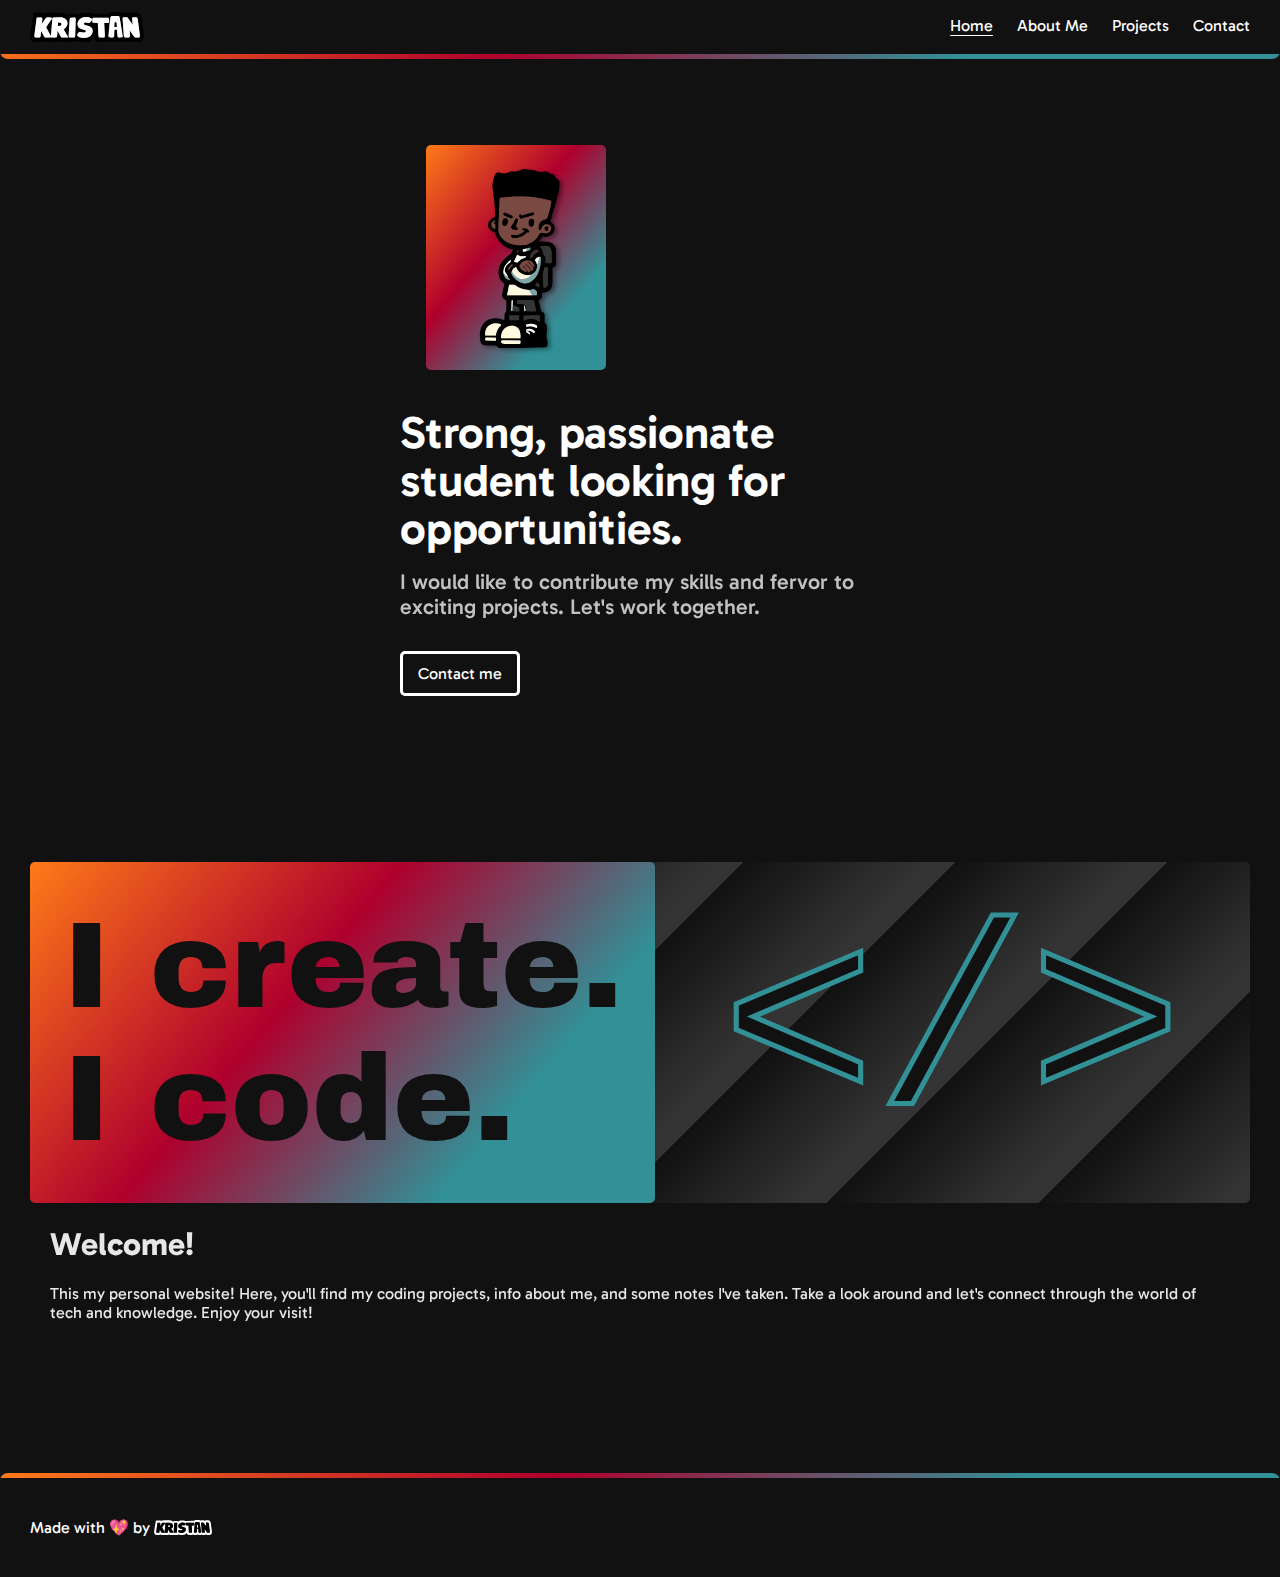
==== commit 50169421: "fuck it. just commit." ====
--- a/index.html
+++ b/index.html
@@ -1,81 +1,83 @@
 <!DOCTYPE html>
 <html>
-  <head>
-    <meta charset="utf-8" />
-    <meta http-equiv="X-UA-Compatible" content="IE=edge" />
-    <title>Kristan Panton - Home</title>
-    <meta name="viewport" content="width=device-width, initial-scale=1" />
-    <link rel="stylesheet" type="text/css" media="screen" href="css/main.css" />
-    <link rel="icon" href="img/logo-short-favicon.ico" />
-  </head>
-  <body>
-    <div class="header-nav-wrapper">
-      <header class="header-logo">
-        <a href="index.html">
-          <!-- <h1>Kristan Panton</h1> -->
-          <img class="logo-long" src="img/logo-long.svg" alt="Kristan Logo" />
-          <img
-            class="logo-short"
-            src="img/logo-short.svg"
-            alt="Kristan Initials"
-          />
-        </a>
-      </header>
 
-      <nav>
-        <span>
-          <img src="img/menu.svg" class="nav-menu-icon" alt="" />
-        </span>
-        <span class="nav-link-container">
-          <a class="nav-link nav-link-anim active" href="index.html">Home</a>
-          <a class="nav-link nav-link-anim" href="about.html">About Me</a>
-          <a class="nav-link nav-link-anim" href="projects.html">Projects</a>
-          <a class="nav-link nav-link-anim" href="contact.html"> Contact </a>
-        </span>
-      </nav>
-    </div>
+<head>
+  <meta charset="utf-8" />
+  <meta http-equiv="X-UA-Compatible" content="IE=edge" />
+  <title>Kristan Panton - Home</title>
+  <meta name="viewport" content="width=device-width, initial-scale=1" />
+  <link rel="stylesheet" type="text/css" media="screen" href="css/main.css" />
+  <link rel="icon" href="img/logo-short-favicon.ico" />
+</head>
 
-    <main>
-      <div class="mb-20">
-        <section class="spotlight black-grey-gradient-stripe-bg">
-          <div class="spotlight-info-container gradient-bg">
-            <img
-              class="sl-kristan"
-              src="img/Kristan-cropped.svg"
-              alt="Kristan cartoon"
-            />
-            <q id="intro-quote"
-              >I&nbsp;create.
-              <br />
-              I&nbsp;build.
-            </q>
-          </div>
+<body>
+  <div class="header-nav-wrapper">
+    <header class="header-logo">
+      <a href="index.html">
+        <!-- <h1>Kristan Panton</h1> -->
+        <img class="logo-long" src="img/logo-long.svg" alt="Kristan Logo" />
+        <img class="logo-short" src="img/logo-short.svg" alt="Kristan Initials" />
+      </a>
+    </header>
 
-          <div class="spotlight-img-container code-overlay">
-            <code style="-webkit-text-stroke: 0.4vw var(--gradient2)"
-              >&lt;&sol;&gt;</code
-            >
-          </div>
-        </section>
-        <section class="spotlight flex-col">
-          <div class="info-container welcome text-lg">
-            <h1>Welcome!</h1>
-            <p>
-              This my personal website! Here, you'll find my coding projects,
-              info about me, and some notes I've taken. Take a look around and
-              let's connect through the world of tech and knowledge. Enjoy your
-              visit!
-            </p>
-          </div>
+    <nav>
+      <span>
+        <img src="img/menu.svg" class="nav-menu-icon" alt="" />
+      </span>
+      <span class="nav-link-container">
+        <a class="nav-link nav-link-anim active" href="index.html">Home</a>
+        <a class="nav-link nav-link-anim" href="about.html">About Me</a>
+        <a class="nav-link nav-link-anim" href="projects.html">Projects</a>
+        <a class="nav-link nav-link-anim" href="contact.html"> Contact </a>
+      </span>
+    </nav>
+  </div>
 
-          <!-- <div
+  <main>
+
+    <section class="intro">
+      <div>
+        <div class="circle">
+          <img class="kristan-cartoon" src="img/Kristan-cropped-grey.svg" alt="Kristan cartoon" />
+        </div>
+        <h1>Strong, passionate student looking for opportunities.</h1>
+        <p>I would like to contribute my skills and fervor to exciting projects. Let's work together.</p>
+        <a class="call-to-action btn" href="contact.html">Contact me</a>
+      </div>
+    </section>
+
+    <div class="mb-20" style="overflow: hidden;">
+      <section class="spotlight black-grey-gradient-stripe-bg">
+        <div class="spotlight-info-container gradient-bg scroll-trigger">
+          <q id="spotlight-quote">I&nbsp;create.
+            <br />
+            I&nbsp;code.
+          </q>
+        </div>
+
+        <div class="spotlight-img-container code-overlay" style="width: 100%;">
+          <code style="-webkit-text-stroke: 0.4vw var(--gradient2)">&lt;&sol;&gt;</code>
+        </div>
+      </section>
+      <section class="spotlight flex-col">
+        <div class="info-container welcome text-lg">
+          <h1>Welcome!</h1>
+          <p>
+            This my personal website! Here, you'll find my coding projects,
+            info about me, and some notes I've taken. Take a look around and
+            let's connect through the world of tech and knowledge. Enjoy your
+            visit!
+          </p>
+        </div>
+
+        <!-- <div
           class="spotlight-img-container code-overlay black-grey-stripe-bg"
         >
           <img src="img/Kristan-cropped.png" class="" alt="" />
         </div> -->
-        </section>
-      </div>
-      <!-- <div class="card">
+      </section>
+    </div>
+    <!-- <div class="card">
         <img class="card-image" src="img/Kristan-cropped.png" alt="" />
         <div class="card-text">
           <h1>Welcome!</h1>
@@ -87,39 +89,50 @@
           </p>
         </div>
       </div> -->
-      <section class="theysaidso-container">
-        <script
-          type="text/javascript"
-          src="https://theysaidso.com/gadgets/v3/theysaidso.js"
-        ></script>
-        <div class="quote_container">
-          <script>
-            TheySaidSo.render({ qod_category: "inspire" });
-          </script>
-        </div>
-      </section>
-    </main>
-    <footer>
-      Made with 💖 by&nbsp;<img
-        src="img/logo-long.svg"
-        class="logo-long"
-        alt="Kristan Logo"
-      />
-    </footer>
-    <!-- Uncompressed jquery -->
-    <script
-      src="https://code.jquery.com/jquery-3.7.1.js"
-      integrity="sha256-eKhayi8LEQwp4NKxN+CfCh+3qOVUtJn3QNZ0TciWLP4="
-      crossorigin="anonymous"
-    ></script>
-    <!-- <script src="/scripts/main.js"></script> -->
-    <script>
-      $(document).ready(function () {
-        $(".nav-menu-icon").click(function () {
-          $(".nav-link-container").toggleClass("nav-menu-vert");
-          $(".nav-menu-icon").toggleClass("menu-active");
-        });
+    <section class="theysaidso-container">
+      <script type="text/javascript" src="https://theysaidso.com/gadgets/v3/theysaidso.js"></script>
+      <div class="quote_container">
+        <script>
+          TheySaidSo.render({ qod_category: "inspire" });
+        </script>
+      </div>
+    </section>
+  </main>
+  <footer>
+    Made with 💖 by&nbsp;<img src="img/logo-long.svg" class="logo-long" alt="Kristan Logo" />
+  </footer>
+  <!-- Uncompressed jquery -->
+  <script src="https://code.jquery.com/jquery-3.7.1.js" integrity="sha256-eKhayi8LEQwp4NKxN+CfCh+3qOVUtJn3QNZ0TciWLP4="
+    crossorigin="anonymous"></script>
+  <!-- <script src="/scripts/main.js"></script> -->
+  <script>
+    $(document).ready(function () {
+      $(".nav-menu-icon").click(function () {
+        $(".nav-link-container").toggleClass("nav-menu-vert");
+        $(".nav-menu-icon").toggleClass("menu-active");
       });
-    </script>
-  </body>
-</html>
+    });
+    $(window).scroll(function () {
+      var $heightScrolled = $(window).scrollTop();
+      // var $defaultHeight = 500;
+      console.log(Math.round($heightScrolled));
+      // var padding = 21 - $heightScrolled / 30;
+      var padding = 0;
+      if ($heightScrolled < 615) {
+        // $(".scroll-trigger").css("padding", "0 " + padding + "vw");
+        // $(".code-overlay code").css("rotate", padding * 3 + "deg");
+      }
+
+      // if ($heightScrolled < $defaultHeight) {
+      //     $('#mynav').removeClass("b")
+      //     $('#mynav').addClass("a")
+      // }
+      // else {
+      //     $('#mynav').addClass("b")
+      // }
+
+    });
+  </script>
+</body>
+
+</html>--- a/css/main.css
+++ b/css/main.css
@@ -3,11 +3,11 @@
 :root {
   --white: #fff;
   --black: #111;
-  --red1: #de594c;
-  --red2: #ff7157;
+  --red: #af002d;
+  --orange: #ff7a18;
   --blue: #007acc;
   --brown: #794a42;
-  --teal: #7ba7aa;
+  --teal: #319197;
   --dark-teal: #034448;
   --darker-grey: #222;
   --dark-grey: #333;
@@ -16,19 +16,27 @@
   --main-padding: 20px 30px;
   --nav-padding: 0 30px;
   --hf-margin: 20px;
-  --border-solid: var(--white) 5px solid;
-  --border-dashed: var(--white) 5px dashed;
-  --gradient1: var(--blue);
-  --gradient2: var(--red2);
+  --border-solid: var(--white) 3px solid;
+  --border-dashed: var(--white) 3px dashed;
+  --border-radius: 5px;
+  /* --text-size:  */
+  --gradient1: var(--orange);
+  --gradient2: var(--teal);
   --ease: cubic-bezier(0.19, 1, 0.22, 1);
+  --reading-width: 40rem;
+  --nav-logo-height: 30px;
+}
+
+* {
+  box-sizing: border-box;
 }
 
 body {
   margin: 0;
   /* font-family: 'Lexend', sans-serif; */
   /* font-family: "Varela Round", sans-serif; */
-  font-family: "Gabarito", cursive;
-  font-size: large;
+  font-family: "Gabarito", Arial, Helvetica, sans-serif;
+  font-size: medium;
   min-height: 100vh;
   display: flex;
   flex-direction: column;
@@ -47,19 +55,32 @@
   padding: var(--nav-padding);
   display: flex;
   flex-wrap: nowrap;
+  position: relative;
   flex: 1 0 67%;
   align-items: center;
   flex-grow: 0;
-  /* background-color: var(--red1); */
-  border-bottom: var(--border-solid);
-  /* margin-bottom: var(--hf-margin); */
+  /* background-color: var(--red); */
+  background-color: var(--black);
+  /* border-bottom: var(--border-solid); */
+  margin-bottom: var(--hf-margin);
+}
+
+.header-nav-wrapper::before {
+  content: "";
+  background: linear-gradient(130deg, var(--orange), var(--red) 41.07%, var(--teal) 76.05%);
+  position: absolute;
+  top: -5px;
+  left: 0;
+  width: 100%;
+  height: calc(100% + 10px);
+  z-index: -1;
+  border-radius: 8px;
 }
 
 .header-nav-wrapper nav {
   text-align: right;
   margin-left: auto;
   padding-left: 2.5vw;
-  font-size: larger;
 }
 
 header {
@@ -70,7 +91,7 @@
 
 .header-logo {
   background-image: url("../img/logo-long.svg");
-  background-size: 190.08px 50px;
+  background-size: 190.08px var(--nav-logo-height);
   background-position: center center;
   background-repeat: no-repeat;
   transition: filter 300ms;
@@ -81,7 +102,7 @@
 }
 
 .header-logo img {
-  height: 50px;
+  height: var(--nav-logo-height);
   margin: 10px 0;
   opacity: 0;
 }
@@ -122,18 +143,22 @@
 /* Slide in */
 a.nav-link {
   overflow: hidden;
+  position: relative;
 }
 
 a.nav-link::after {
   content: "";
   position: absolute;
-  margin-top: 25px;
-  width: 27px;
-  height: 4px;
-  background-color: var(--red1);
+  border-width: 1px;
+  border-radius: 3px;
+  margin-top: 19px;
+  width: 100%;
+  height: 1.8px;
+  background-color: var(--white);
+  /* background-color: var(--teal); */
   opacity: 0;
   transform: translate3d(0, 0, 0);
-  transition: opacity 300ms, transform 300ms;
+  transition: opacity 500ms, transform 300ms, background-color 300ms;
 }
 
 a.nav-link.active:after {
@@ -144,6 +169,7 @@
 a.nav-link-anim:hover::after,
 a.nav-link-anim:focus::after {
   opacity: 1;
+  background-color: var(--teal);
   transform: translate3d(-100%, 0, 0);
 }
 
@@ -200,6 +226,7 @@
 
 .nav-menu-vert {
   display: grid !important;
+  justify-items: end;
   position: absolute;
   color: var(--black);
   border: var(--border-solid);
@@ -220,7 +247,7 @@
   animation: bg-pan-left 8s both;
   /* create a card with thick borders */
   /* background-color: var(--darker-grey); */
-  /* background-image: linear-gradient(270deg, var(--red2), var(--blue)); */
+  /* background-image: linear-gradient(270deg, var(--orange), var(--blue)); */
 
   max-width: 500px;
   border: var(--border-solid);
@@ -249,10 +276,23 @@
 
 footer {
   padding: 40px 30px 32px 30px;
-  /* background-color: var(--black); */
+  position: relative;
+  background-color: var(--black);
   /* color: var(--white); */
-  border-top: var(--border-solid);
-  /* margin-top: var(--hf-margin); */
+  /* border-top: var(--border-solid); */
+  margin-top: var(--hf-margin);
+}
+
+footer::before {
+  content: "";
+  background: linear-gradient(130deg, #ff7a18, #af002d 41.07%, #319197 76.05%);
+  position: absolute;
+  top: -5px;
+  left: 0;
+  width: 100%;
+  height: calc(100% + 5px);
+  z-index: -1;
+  border-radius: 8px;
 }
 
 footer img.logo-long {
@@ -294,8 +334,8 @@
 .black-red-stripe-bg {
   background: repeating-linear-gradient(
     -43deg,
-    var(--red1),
-    var(--red1) 1.5vw,
+    var(--red),
+    var(--red) 1.5vw,
     var(--black) 1.5vw,
     var(--black) 3vw
   );
@@ -316,7 +356,7 @@
 }
 
 .red-bg {
-  background-color: var(--red1);
+  background-color: var(--red);
 }
 
 .blue-bg {
@@ -324,7 +364,13 @@
 }
 
 .gradient-bg {
-  background-image: linear-gradient(270deg, var(--red2), var(--blue));
+  background: linear-gradient(
+    130deg,
+    var(--orange),
+    var(--red) 41.07%,
+    var(--teal) 76.05%
+  );
+  /* background-image: linear-gradient(270deg, var(--orange), var(--blue)); */
 }
 
 .mb-20 {
@@ -335,9 +381,15 @@
   display: flex;
   max-height: min-content;
   justify-content: space-between;
+  border-radius: var(--border-radius);
   /* border: var(--border-solid); */
   /* margin-bottom: 20px; */
   animation: bg-pan-left 8s both;
+}
+
+.project {
+  max-width: var(--reading-width);
+  margin: 0 auto 20px auto;
 }
 
 .sl-link,
@@ -362,18 +414,54 @@
   flex-flow: column-reverse;
 }
 
+.circle {
+  /* position: relative; */
+  /* top: 12vh; */
+  /* left: -10vw; */
+  margin: -10vw 0 3vw 2vw;
+  /* background: var(--white); */
+  /* background: linear-gradient(130deg, var(--white), var(--dark-grey) 41.07%, var(--darker-grey) 76.05%); */
+  background: linear-gradient(130deg, var(--orange), var(--red) 41.07%, var(--teal) 76.05%);
+  /* z-index: -1; */
+  /* border-radius: 50%; */
+  border-radius: var(--border-radius);
+  /* box-shadow:
+    -20px -25px 80px var(--red),        
+    20px 20px 80px var(--teal); */
+  /* max-height: 250px; */
+  height: 25vh;
+  width: 20vh;
+  display: flex;
+  align-items: center;
+  align-content: center;
+  justify-content: center;
+}
+
+.kristan-cartoon {
+  /* max-width: 200px;
+  max-height: 200px; */
+  height: 20vh;
+  margin: .5vw;
+  filter: drop-shadow(3px 2px 2px rgb(0 0 0 / 0.4));
+}
+
 .sl-kristan {
   height: 20vw;
+  margin: 2vw;
 }
 
 .info-container {
   padding: 0 20px;
   align-items: center;
   justify-content: center;
+  opacity: .9;
+  /* font-size: large; */
 }
 
 .spotlight-info-container {
   padding: 0 20px;
+  border-radius: var(--border-radius);
+  /* padding: 0 21vw; */
   display: flex;
   /* display: grid; */
   align-items: center;
@@ -383,6 +471,7 @@
 .spotlight-img-container {
   /* max-height: 35vh; */
   /* border-left: var(--border-solid); */
+  /* border-radius: var(--border-radius); */
   background-position: center center;
   background-repeat: no-repeat;
 }
@@ -401,10 +490,10 @@
 
 .profile-pic-container {
   /* border: var(--border-solid); */
-  /* border-radius: 50%; */
-  width: 30vw;
-  height: 30vw;
-  margin: 0 auto 20px auto;
+  border-radius: var(--border-radius);
+  width: 15vw;
+  height: 20vw;
+  /* margin: 0 auto 20px auto; */
 }
 
 .profile-pic {
@@ -413,7 +502,7 @@
   background-position: center center;
   background-repeat: no-repeat;
   overflow: hidden;
-  background: url('../img/DSC_0487_pp-2-bright\ \(B&W\).jpg');
+  background: url("../img/DSC_0487_pp-2-bright\ \(B&W\).jpg");
   background-size: 100%;
   background-position-y: 10%;
   /* border-radius: 50%; */
@@ -424,23 +513,65 @@
   max-height: min-content;
   justify-content: center;
   /* border: var(--border-solid); */
-  margin-bottom: 20px;
-}
-
-.some-text {
-  max-width: 40em;
+  /* margin-bottom: 20px; */
+}
+
+.default-width {
+  max-width: var(--reading-width);
 }
 
 .main-container {
-  max-width: 40em;
+  max-width: var(--reading-width);
   margin: auto;
 }
 
-#intro-quote {
+.intro {
+  margin: 14vw auto;
+  max-width: 520px;
+  padding: 0 20px;
+}
+
+.intro h1 {
+  font-weight: 600;
+  line-height: 1.06;
+  font-size: clamp(2rem, 1.509vw + 1.642rem, 3rem);
+  margin: 0;
+}
+
+.intro p {
+  opacity: 0.74;
+  margin-top: 1rem;
+  margin-bottom: 2.7rem;
+  line-height: 1.2;
+  font-weight: 500;
+  font-size: clamp(1.125rem, 0.377vw + 1.035rem, 1.375rem);
+}
+
+.call-to-action {
+  padding: 10px 15px;
+  /* font-size: large; */
+  background-color: var(--black);
+  border: var(--border-solid);
+  border-radius: var(--border-radius);
+  color: var(--white);
+  /* margin: 0.8rem 0 0.8rem 0; */
+  text-decoration: none;
+  /* animation: shadow-pop-tr-out 300ms cubic-bezier(0.47, 0, 0.745, 0.715) both; */
+  transition: all 0.3s var(--ease);
+}
+
+.call-to-action:hover {
+  background-color: var(--white);
+  color: var(--black);
+  /* animation: shadow-pop-tr 300ms cubic-bezier(0.47, 0, 0.745, 0.715) both; */
+}
+
+#spotlight-quote {
   quotes: none;
   font-family: "Archivo Black", sans-serif;
   font-size: 9.5vw;
   color: var(--black);
+  margin: 2vw 1vw;
   /* color: var(--white); */
   /* -webkit-text-stroke: 5px var(--white); */
 }
@@ -452,16 +583,16 @@
 }
 
 .spotlight dt {
-  font-size: xx-large;
+  font-size: large;
 }
 
 .spotlight dd {
-  font-size: x-large;
-}
-
+  font-size: medium;
+}
+/* 
 section.essay {
-  font-size: large;
-}
+  font-size: medium;
+} */
 
 td {
   padding: 10px;
@@ -472,7 +603,7 @@
 }
 
 a {
-  color: var(--red1);
+  color: var(--red);
 }
 
 /*
@@ -481,10 +612,10 @@
 +-------------------------------+
 */
 
-@media only screen and (max-width: 720px) {
+@media only screen and (max-width: 550px) {
   .header-logo {
     background-image: url("../img/logo-short.svg");
-    background-size: 71.83px 50px;
+    background-size: 71.83px var(--nav-logo-height);
     background-position: center center;
     background-repeat: no-repeat;
     transition: filter 300ms;
@@ -502,16 +633,16 @@
 
   /* ================================== */
 }
-
+/* 
 @media only screen and (max-width: 850px) {
   .spotlight dt {
-    font-size: larger;
+    font-size: large;
   }
 
   .spotlight dd {
     font-size: medium;
   }
-}
+} */
 
 @media only screen and (max-width: 605px) {
   /* Links disappear, menu icon appears */
@@ -526,7 +657,7 @@
 
   .header-logo {
     background-image: url("../img/logo-long.svg");
-    background-size: 190.08px 50px;
+    background-size: 190.08px var(--nav-logo-height);
     background-position: center center;
     background-repeat: no-repeat;
     transition: filter 300ms;
@@ -544,10 +675,10 @@
   /* ================================== */
 }
 
-@media only screen and (max-width: 1082px) {
+@media only screen and (max-width: 600px) {
   .spotlight {
     flex-direction: column;
-    /* background-image: linear-gradient(180deg, var(--red2), var(--blue)); */
+    /* background-image: linear-gradient(180deg, var(--orange), var(--blue)); */
   }
 
   .spotlight-img-container {
@@ -618,6 +749,10 @@
 }
 
 /* Quote */
+blockquote.theysaidso_quote span.quote a,
+blockquote.theysaidso_quote cite.author a {
+  font-size: medium !important;
+}
 
 cite.author {
   color: #aaacae;
@@ -663,20 +798,21 @@
   display: flex;
 }
 
-.quote_container:hover {
-  animation: shadow-pop-tr 300ms cubic-bezier(0.47, 0, 0.745, 0.715) both;
-}
-
-.quote_container {
-  animation: shadow-pop-tr-out 300ms cubic-bezier(0.47, 0, 0.745, 0.715) both;
-}
+/* .quote_container:hover { */
+/* animation: shadow-pop-tr 300ms cubic-bezier(0.47, 0, 0.745, 0.715) both; */
+/* } */
+
+/* .quote_container { */
+/* animation: shadow-pop-tr-out 300ms cubic-bezier(0.47, 0, 0.745, 0.715) both; */
+/* } */
 
 .code-overlay code {
   /* background-color: rgba(0, 0, 0, 0.1); */
   /* font-size: 20vw; */
   /* width: 46vw; */
-  width: 35vw;
+  /* width: 35vw; */
   font-size: 20vw;
+  margin: 2vw 0;
   /* color: var(--black); */
   color: var(--black);
   /* -webkit-text-stroke: var(--white); */
@@ -690,7 +826,7 @@
 @media only screen and (max-width: 335px) {
   .header-logo {
     background-image: url("../img/logo-short.svg");
-    background-size: 71.83px 50px;
+    background-size: 71.83px var(--nav-logo-height);
     background-position: center center;
     background-repeat: no-repeat;
     transition: filter 300ms;
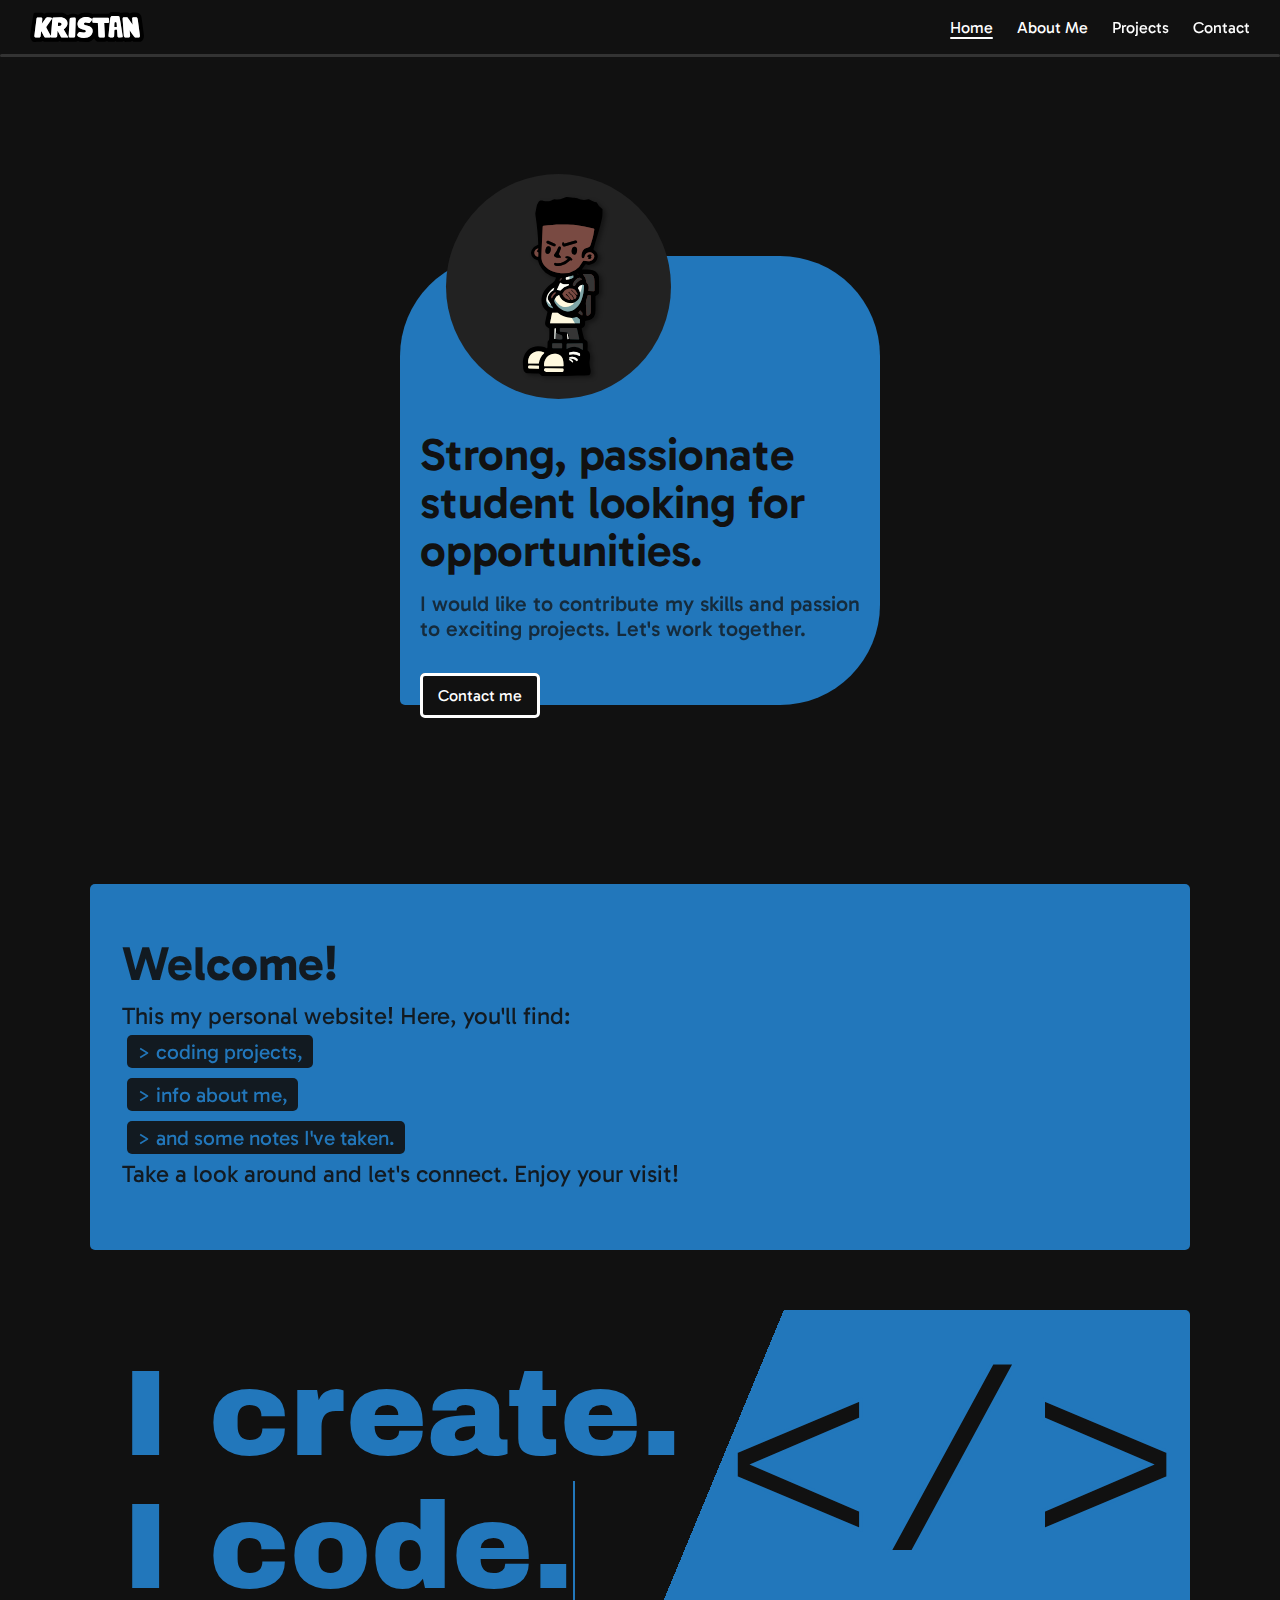
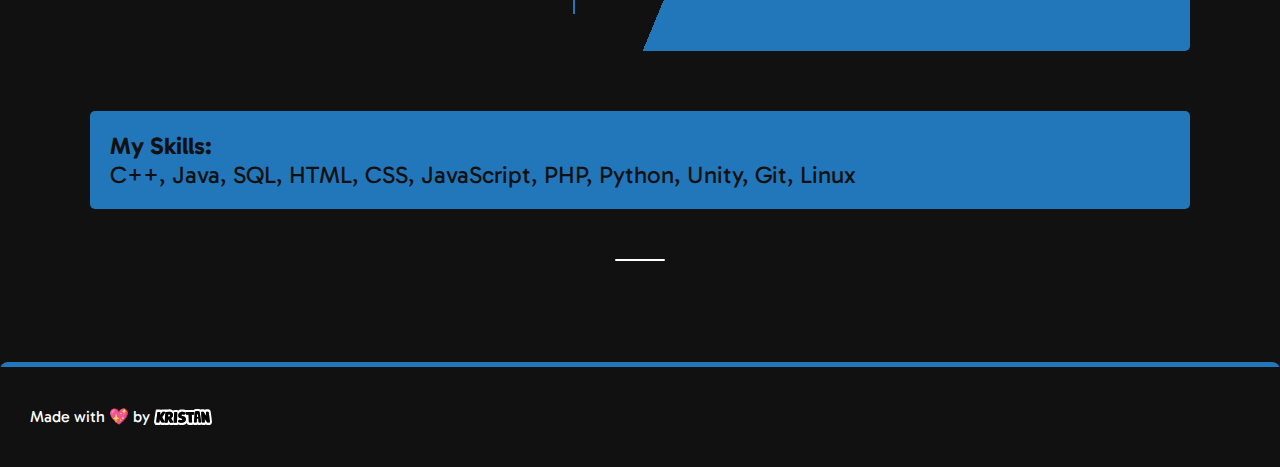
==== commit 107f035a: "Hard reset" ====
--- a/index.html
+++ b/index.html
@@ -7,6 +7,7 @@
   <title>Kristan Panton - Home</title>
   <meta name="viewport" content="width=device-width, initial-scale=1" />
   <link rel="stylesheet" type="text/css" media="screen" href="css/main.css" />
+  <link rel="stylesheet" type="text/css" media="screen" href="css/nav-menu.css" />
   <link rel="icon" href="img/logo-short-favicon.ico" />
 </head>
 
@@ -22,7 +23,12 @@
 
     <nav>
       <span>
-        <img src="img/menu.svg" class="nav-menu-icon" alt="" />
+        <input type="checkbox" id="menu_checkbox">
+        <label for="menu_checkbox" class="">
+          <div></div>
+          <div></div>
+          <div></div>
+        </label>
       </span>
       <span class="nav-link-container">
         <a class="nav-link nav-link-anim active" href="index.html">Home</a>
@@ -41,63 +47,68 @@
           <img class="kristan-cartoon" src="img/Kristan-cropped-grey.svg" alt="Kristan cartoon" />
         </div>
         <h1>Strong, passionate student looking for opportunities.</h1>
-        <p>I would like to contribute my skills and fervor to exciting projects. Let's work together.</p>
-        <a class="call-to-action btn" href="contact.html">Contact me</a>
+        <p>I would like to contribute my skills and passion to exciting projects. Let's work together.</p>
+        <a class="call-to-action btn" href="contact.html">Contact&nbsp;me</a>
       </div>
     </section>
 
-    <div class="mb-20" style="overflow: hidden;">
-      <section class="spotlight black-grey-gradient-stripe-bg">
+    <section class="spotlight flex-col" style="
+      padding: 3vw 1vw;
+      margin: 60px 0;
+      /* border: var(--border-solid); */
+      border-radius: 5px;
+      /* background: linear-gradient(45deg, var(--blue) 50%, var(--black) 50%); */
+      background: var(--blue);
+        ">
+      <div class="info-container welcome" style="color: var(--black);">
+        <h1>Welcome!</h1>
+        <p>
+          This my personal website! Here, you'll find:
+          <br>
+          <a href="projects.html">>&nbsp;coding projects,</a>
+          <br>
+          <a href="about.html">>&nbsp;info about me,</a>
+          <br>
+          <a href="https://kristans-garden.vercel.app">>&nbsp;and some notes I've taken.</a>
+          <br>
+          Take a look around and let's connect. Enjoy your visit!
+        </p>
+      </div>
+    </section>
+
+    <div style="overflow: hidden;">
+      <section class="spotlight blue-black-stripe-bg">
         <div class="spotlight-info-container gradient-bg scroll-trigger">
-          <q id="spotlight-quote">I&nbsp;create.
+          <q id="spotlight-quote">
+            <p class="">I&nbsp;create.</p>
             <br />
-            I&nbsp;code.
+            <p class="css-typing">I&nbsp;code.</p>
           </q>
         </div>
 
         <div class="spotlight-img-container code-overlay" style="width: 100%;">
-          <code style="-webkit-text-stroke: 0.4vw var(--gradient2)">&lt;&sol;&gt;</code>
+          <code style="-webkit-text-stroke: clamp(.15rem, .19rem, .4vw) var(--blue)">&lt;&sol;&gt;</code>
         </div>
       </section>
-      <section class="spotlight flex-col">
-        <div class="info-container welcome text-lg">
-          <h1>Welcome!</h1>
-          <p>
-            This my personal website! Here, you'll find my coding projects,
-            info about me, and some notes I've taken. Take a look around and
-            let's connect through the world of tech and knowledge. Enjoy your
-            visit!
-          </p>
-        </div>
+      <section class="spotlight skills">
+        <b>My Skills:</b>
+        <br>
+        C++, Java, SQL, HTML, CSS, JavaScript, PHP, Python, Unity, Git, Linux
+      </section>
 
-        <!-- <div
-          class="spotlight-img-container code-overlay black-grey-stripe-bg"
-        >
-          <img src="img/Kristan-cropped.png" class="" alt="" />
-        </div> -->
-      </section>
     </div>
-    <!-- <div class="card">
-        <img class="card-image" src="img/Kristan-cropped.png" alt="" />
-        <div class="card-text">
-          <h1>Welcome!</h1>
-          <p>
-            Welcome to my personal website! Here, you'll find my coding
-            projects, info about me, and some notes I've taken. Take a look
-            around and let's connect through the world of tech and knowledge.
-            Enjoy your visit!
-          </p>
-        </div>
-      </div> -->
+
     <section class="theysaidso-container">
       <script type="text/javascript" src="https://theysaidso.com/gadgets/v3/theysaidso.js"></script>
       <div class="quote_container">
         <script>
-          TheySaidSo.render({ qod_category: "inspire" });
+          TheySaidSo.render({ qod_category: 'inspire' });
         </script>
       </div>
     </section>
+
   </main>
+
   <footer>
     Made with 💖 by&nbsp;<img src="img/logo-long.svg" class="logo-long" alt="Kristan Logo" />
   </footer>
@@ -111,26 +122,38 @@
         $(".nav-link-container").toggleClass("nav-menu-vert");
         $(".nav-menu-icon").toggleClass("menu-active");
       });
-    });
-    $(window).scroll(function () {
-      var $heightScrolled = $(window).scrollTop();
-      // var $defaultHeight = 500;
-      console.log(Math.round($heightScrolled));
-      // var padding = 21 - $heightScrolled / 30;
-      var padding = 0;
-      if ($heightScrolled < 615) {
-        // $(".scroll-trigger").css("padding", "0 " + padding + "vw");
-        // $(".code-overlay code").css("rotate", padding * 3 + "deg");
-      }
 
-      // if ($heightScrolled < $defaultHeight) {
-      //     $('#mynav').removeClass("b")
-      //     $('#mynav').addClass("a")
-      // }
-      // else {
-      //     $('#mynav').addClass("b")
-      // }
+      $("#menu_checkbox").change(function () {
+        $(".nav-link-container").toggleClass("visible");
+        // $(".nav-menu-icon").toggleClass("menu-active");
+      });
 
+      // $("div.quote_container").append("<script>TheySaidSo.render({ qod_category: 'inspire' });<\/script>");
+
+      $(window).scroll(function () {
+        var windowHeight = $(document).height() - $(window).height();
+        // var windowHeight = document.documentElement.scrollHeight;
+        var $heightScrolled = $(window).scrollTop();
+        // var $defaultHeight = 500;
+        console.log(`hs: ${$heightScrolled} / wh: ${windowHeight}`);
+        var loadPercent = Math.round($heightScrolled / windowHeight * 100);
+        // var padding = 21 - $heightScrolled / 30;
+        var padding = 0;
+        document.documentElement.style.setProperty('--load-percentage', loadPercent + '%');
+        if ($heightScrolled < 615) {
+          // $(".scroll-trigger").css("padding", "0 " + padding + "vw");
+          // $(".code-overlay code").css("rotate", padding * 3 + "deg");
+        }
+
+        // if ($heightScrolled < $defaultHeight) {
+        //     $('#mynav').removeClass("b")
+        //     $('#mynav').addClass("a")
+        // }
+        // else {
+        //     $('#mynav').addClass("b")
+        // }
+
+      });
     });
   </script>
 </body>
--- a/css/main.css
+++ b/css/main.css
@@ -4,18 +4,21 @@
   --white: #fff;
   --black: #111;
   --red: #af002d;
+  /* --red: #731; */
   --orange: #ff7a18;
-  --blue: #007acc;
+  --blue: #27b;
   --brown: #794a42;
   --teal: #319197;
   --dark-teal: #034448;
+  --green: #264;
   --darker-grey: #222;
   --dark-grey: #333;
   --shadow: var(--white);
   --nav-lnk-margin-left: 20px;
-  --main-padding: 20px 30px;
+  --main-padding: 20px 7vw;
   --nav-padding: 0 30px;
   --hf-margin: 20px;
+  --border-width: 3px;
   --border-solid: var(--white) 3px solid;
   --border-dashed: var(--white) 3px dashed;
   --border-radius: 5px;
@@ -25,6 +28,7 @@
   --ease: cubic-bezier(0.19, 1, 0.22, 1);
   --reading-width: 40rem;
   --nav-logo-height: 30px;
+  --load-percentage: 0%;
 }
 
 * {
@@ -49,13 +53,26 @@
 main {
   padding: var(--main-padding);
   flex-grow: 1;
+  margin-top: calc(54px + var(--border-width));
+}
+
+main.grid {
+  display: grid;
+  gap: 20px;
+  /* grid-template-columns: 1fr 1fr; */
+  grid-template-columns: repeat(auto-fit, minmax(565px, 640px));
+  align-content: center;
+  justify-content: center;
+  align-items: center;
+  justify-items: center;
 }
 
 .header-nav-wrapper {
   padding: var(--nav-padding);
   display: flex;
   flex-wrap: nowrap;
-  position: relative;
+  position: fixed;
+  width: 100%;
   flex: 1 0 67%;
   align-items: center;
   flex-grow: 0;
@@ -63,17 +80,30 @@
   background-color: var(--black);
   /* border-bottom: var(--border-solid); */
   margin-bottom: var(--hf-margin);
+  overflow-x: clip;
+  z-index: 100;
 }
 
 .header-nav-wrapper::before {
   content: "";
-  background: linear-gradient(130deg, var(--orange), var(--red) 41.07%, var(--teal) 76.05%);
-  position: absolute;
-  top: -5px;
+  /* background: linear-gradient(
+    130deg,
+    var(--orange),
+    var(--red) 41.07%,
+    var(--teal) 76.05%
+  ); */
+  background: linear-gradient(
+    112.5deg,
+    var(--blue) var(--load-percentage),
+    var(--dark-grey) var(--load-percentage)
+  );
+  background-color: var(--blue);
+  position: inherit;
+  top: 54px;
   left: 0;
   width: 100%;
-  height: calc(100% + 10px);
-  z-index: -1;
+  height: var(--border-width);
+  /* z-index: -1; */
   border-radius: 8px;
 }
 
@@ -115,7 +145,7 @@
   text-decoration: none;
   margin-left: var(--nav-lnk-margin-left);
   padding: 10px 0;
-  display: inline-block;
+  /* display: inline-block; */
   transition: transform 0.4s;
 }
 
@@ -149,16 +179,43 @@
 a.nav-link::after {
   content: "";
   position: absolute;
-  border-width: 1px;
-  border-radius: 3px;
+  border-width: 0;
+  border-radius: 1px;
   margin-top: 19px;
   width: 100%;
-  height: 1.8px;
+  height: 2px;
   background-color: var(--white);
   /* background-color: var(--teal); */
   opacity: 0;
   transform: translate3d(0, 0, 0);
-  transition: opacity 500ms, transform 300ms, background-color 300ms;
+  /* transition: opacity 500ms, transform 300ms, background-color 300ms; */
+  transition: opacity 300ms
+      linear(
+        0 0%,
+        0 1.8%,
+        0.01 3.6%,
+        0.03 6.35%,
+        0.07 9.1%,
+        0.13 11.4%,
+        0.19 13.4%,
+        0.27 15%,
+        0.34 16.1%,
+        0.54 18.35%,
+        0.66 20.6%,
+        0.72 22.4%,
+        0.77 24.6%,
+        0.81 27.3%,
+        0.85 30.4%,
+        0.88 35.1%,
+        0.92 40.6%,
+        0.94 47.2%,
+        0.96 55%,
+        0.98 64%,
+        0.99 74.4%,
+        1 86.4%,
+        1 100%
+      ),
+    transform 300ms, background-color 300ms;
 }
 
 a.nav-link.active:after {
@@ -169,7 +226,7 @@
 a.nav-link-anim:hover::after,
 a.nav-link-anim:focus::after {
   opacity: 1;
-  background-color: var(--teal);
+  background-color: var(--blue);
   transform: translate3d(-100%, 0, 0);
 }
 
@@ -221,19 +278,15 @@
 .menu-active {
   border: var(--border-solid);
   filter: invert(0);
-  background-color: var(--white);
-}
-
-.nav-menu-vert {
-  display: grid !important;
-  justify-items: end;
-  position: absolute;
-  color: var(--black);
-  border: var(--border-solid);
-  padding: 5px 10px;
-  z-index: 1;
-  right: 30px;
-  background-color: var(--black);
+  background-color: var(--teal);
+}
+
+.nav-link-container {
+  transition: all 200ms ease-in;
+}
+
+.visible {
+  right: 18px !important;
 }
 
 #portrait {
@@ -285,7 +338,13 @@
 
 footer::before {
   content: "";
-  background: linear-gradient(130deg, #ff7a18, #af002d 41.07%, #319197 76.05%);
+  /* background: linear-gradient(
+    130deg,
+    var(--orange),
+    var(--red) 41.07%,
+    var(--teal) 76.05%
+  ); */
+  background-color: var(--blue);
   position: absolute;
   top: -5px;
   left: 0;
@@ -302,15 +361,18 @@
   position: relative;
   top: 2px;
 }
-
 .black-grey-gradient-stripe-bg {
   background: repeating-linear-gradient(
     -45deg,
     var(--dark-grey),
-    var(--dark-grey) 1.7vw,
-    var(--black) 11.7vw,
-    var(--black) 3.4vw
+    var(--dark-grey) 1rem,
+    var(--black) 9rem,
+    var(--black) 3rem
   );
+}
+
+.blue-black-stripe-bg {
+  background: linear-gradient(-247.5deg, var(--black) 55.9%, var(--blue) 50.5%);
 }
 
 .black-grey-stripe-bg {
@@ -341,14 +403,53 @@
   );
 }
 
-.text-lg {
-  color: var(--white);
-  /* font-family: "", sans-serif; */
-  font-family: "Gabarito", cursive;
+.skills {
+  display: flow !important;
+  font-size: 1.5rem;
+  margin-top: 60px;
+  background-color: var(--blue);
+  color: var(--black);
+  padding: 20px;
+  /* border-radius: 5px 50px 50px 5px; */
+  /* background: linear-gradient(45deg, var(--blue) 50%, var(--black) 50%); */
+}
+
+.welcome h1 {
+  font-size: 3rem;
+  margin: 12px 0 -15px 0;
+}
+
+.welcome p {
+  font-size: 1.5rem;
+}
+
+.welcome a {
+  padding: 4px 10px;
+  text-decoration: none;
+  font-size: 1.3rem;
+  color: var(--blue);
+  background: var(--black);
+  border-radius: var(--border-radius);
+  margin: 5px;
+  /* position: relative; */
+  transition: all 300ms ease-out;
+  display: inline-block;
+}
+
+.welcome a:hover {
+  /* left: 5px; */
+  transform: translateX(10px);
+  /* color: var(--red); */
+  /* outline: var(--border-solid); */
+  /* background-color: var(--black); */
+  border: 0;
+  border-radius: var(--border-radius);
+  /* -webkit-text-stroke: 1px var(--darker-grey); */
+  /* stroke: ; */
 }
 
 .black-bg {
-  background-color: var(--black);
+  background-color: #191919;
 }
 
 .white-txt {
@@ -364,13 +465,19 @@
 }
 
 .gradient-bg {
-  background: linear-gradient(
+  /* background: linear-gradient(
     130deg,
     var(--orange),
     var(--red) 41.07%,
     var(--teal) 76.05%
-  );
+  ); */
+  /* background: linear-gradient(
+    130deg,
+    var(--blue),
+    var(--red) 185%
+  ); */
   /* background-image: linear-gradient(270deg, var(--orange), var(--blue)); */
+  background: transparent;
 }
 
 .mb-20 {
@@ -392,8 +499,18 @@
   margin: 0 auto 20px auto;
 }
 
+.contact {
+  display: flex;
+  justify-content: center;
+}
+
+.contact .spotlight {
+  display: inline-flex !important;
+}
+
 .sl-link,
 .sl-link:visited {
+  /* margin: 0 20px; */
   text-decoration: none;
   color: var(--white);
 }
@@ -418,19 +535,26 @@
   /* position: relative; */
   /* top: 12vh; */
   /* left: -10vw; */
-  margin: -10vw 0 3vw 2vw;
+  margin: -8vw 0 2rem 2vw;
   /* background: var(--white); */
   /* background: linear-gradient(130deg, var(--white), var(--dark-grey) 41.07%, var(--darker-grey) 76.05%); */
-  background: linear-gradient(130deg, var(--orange), var(--red) 41.07%, var(--teal) 76.05%);
+  /* background: linear-gradient(
+    130deg,
+    var(--orange),
+    var(--red) 41.07%,
+    var(--teal) 76.05%
+  ); */
+  background-color: var(--darker-grey);
   /* z-index: -1; */
-  /* border-radius: 50%; */
-  border-radius: var(--border-radius);
+  border-radius: 50%;
+  /* border-radius: var(--border-radius); */
   /* box-shadow:
     -20px -25px 80px var(--red),        
     20px 20px 80px var(--teal); */
   /* max-height: 250px; */
   height: 25vh;
-  width: 20vh;
+  /* width: 20vh; */
+  width: 25vh;
   display: flex;
   align-items: center;
   align-content: center;
@@ -441,7 +565,7 @@
   /* max-width: 200px;
   max-height: 200px; */
   height: 20vh;
-  margin: .5vw;
+  margin: 0.5vw;
   filter: drop-shadow(3px 2px 2px rgb(0 0 0 / 0.4));
 }
 
@@ -454,7 +578,7 @@
   padding: 0 20px;
   align-items: center;
   justify-content: center;
-  opacity: .9;
+  opacity: 0.9;
   /* font-size: large; */
 }
 
@@ -476,6 +600,12 @@
   background-repeat: no-repeat;
 }
 
+.project .spotlight-img-container {
+  background-size: 100%;
+  margin: 3px 5px;
+  border-radius: var(--border-radius);
+}
+
 img.sl-clipped {
   height: 100%;
   width: 100%;
@@ -483,16 +613,52 @@
   overflow: hidden;
 }
 
+.project img.sl-clipped {
+  height: 15vw;
+  width: 15vw;
+  min-width: 256px;
+  min-height: 256px;
+  /* max-height: 512px;
+  max-width: 512px; */
+  max-height: 256px;
+  max-width: 256px;
+  opacity: 0;
+  overflow: hidden;
+}
+
 .contact-container {
   display: flex;
   flex-direction: row;
 }
 
+.profile-pic-bg {
+  /* background: linear-gradient(
+    130deg,
+    var(--orange),
+    var(--red) 41.07%,
+    var(--teal) 76.05%
+  ); */
+  background: linear-gradient(221deg, var(--blue) 50%, var(--black) 50%);
+  border-radius: var(--border-radius);
+  margin: auto;
+}
+
+.profile-pic-bg,
+.profile-pic-container {
+  width: 22.5vw;
+  height: 30vw;
+  max-width: 329px;
+  max-height: 438px;
+}
+
 .profile-pic-container {
   /* border: var(--border-solid); */
+  /* opacity: .9; */
+  /* filter: sepia(0.2); */
   border-radius: var(--border-radius);
-  width: 15vw;
-  height: 20vw;
+  background: url("../img/DSC_0487_pp-2-bright__B_W___Large_-removebg-preview.png");
+  background-size: 100%;
+  /* background: linear-gradient(130deg, var(--orange), var(--red) 41.07%, var(--teal) 76.05%); */
   /* margin: 0 auto 20px auto; */
 }
 
@@ -502,7 +668,7 @@
   background-position: center center;
   background-repeat: no-repeat;
   overflow: hidden;
-  background: url("../img/DSC_0487_pp-2-bright\ \(B&W\).jpg");
+  background: url("../img/DSC_0487_pp-2-bright__B_W___Large_-removebg-preview.png");
   background-size: 100%;
   background-position-y: 10%;
   /* border-radius: 50%; */
@@ -512,8 +678,20 @@
   display: flex;
   max-height: min-content;
   justify-content: center;
+  border: var(--border-solid);
+  border-radius: var(--border-radius);
   /* border: var(--border-solid); */
   /* margin-bottom: 20px; */
+}
+
+table {
+  border-collapse: collapse;
+}
+
+th,
+td {
+  /* padding: 10px; */
+  /* border: var(--border-solid); */
 }
 
 .default-width {
@@ -529,6 +707,13 @@
   margin: 14vw auto;
   max-width: 520px;
   padding: 0 20px;
+  color: var(--black);
+}
+
+.intro div:only-child {
+  background: var(--blue);
+  border-radius: 100px 100px 100px 5px;
+  padding: 20px 20px 0 20px;
 }
 
 .intro h1 {
@@ -557,7 +742,7 @@
   /* margin: 0.8rem 0 0.8rem 0; */
   text-decoration: none;
   /* animation: shadow-pop-tr-out 300ms cubic-bezier(0.47, 0, 0.745, 0.715) both; */
-  transition: all 0.3s var(--ease);
+  transition: all 300ms var(--ease);
 }
 
 .call-to-action:hover {
@@ -569,11 +754,18 @@
 #spotlight-quote {
   quotes: none;
   font-family: "Archivo Black", sans-serif;
+  display: flex;
+  flex-wrap: wrap;
   font-size: 9.5vw;
-  color: var(--black);
+  color: var(--blue);
   margin: 2vw 1vw;
   /* color: var(--white); */
   /* -webkit-text-stroke: 5px var(--white); */
+}
+
+#spotlight-quote p {
+  /* display: flex; */
+  margin: 0
 }
 
 .spotlight dl {
@@ -603,7 +795,7 @@
 }
 
 a {
-  color: var(--red);
+  color: var(--blue);
 }
 
 /*
@@ -611,6 +803,19 @@
 | Media queries                 |
 +-------------------------------+
 */
+@media only screen and (max-width: 1336px) {
+  main.grid {
+    grid-template-columns: 1fr;
+  }
+}
+
+@media only screen and (max-width: 1000px) {
+  .profile-pic-container,
+  .profile-pic-bg {
+    width: 30vw;
+    height: 40vw;
+  }
+}
 
 @media only screen and (max-width: 550px) {
   .header-logo {
@@ -647,11 +852,28 @@
 @media only screen and (max-width: 605px) {
   /* Links disappear, menu icon appears */
   .nav-link-container {
-    display: none;
+    /* display: none; */
+    position: relative;
+    right: -130px;
+    display: grid !important;
+    justify-items: end;
+    position: absolute;
+    color: var(--black);
+    border: 5px solid var(--blue);
+    border-radius: 5px;
+    padding: 5px 10px;
+    z-index: 1;
+    top: 44px;
+    /* right: 30px; */
+    background-color: var(--black);
   }
 
   .nav-menu-icon {
     display: initial;
+  }
+
+  #menu_checkbox + label {
+    display: block !important;
   }
   /* ================================== */
 
@@ -681,16 +903,46 @@
     /* background-image: linear-gradient(180deg, var(--orange), var(--blue)); */
   }
 
+  main.grid {
+    justify-items: stretch;
+  }
+
+  .project .spotlight-img-container {
+    margin: 5px 5px;
+  }
+  /* 
+  #spotlight-quote {
+    -webkit-text-stroke: clamp(0.15rem, 0.19rem, 0.4vw) var(--blue);
+  } */
+
+  .blue-black-stripe-bg {
+    background: linear-gradient(180deg, var(--black) 52.9%, var(--blue) 50.5%);
+  }
+
   .spotlight-img-container {
     max-height: 45vw;
     /* border-left: unset; */
     /* border-bottom: var(--border-solid); */
   }
 
+  .profile-pic-container,
+  .profile-pic-bg {
+    width: 45vw;
+    height: 60vw;
+  }
+
   .code-overlay code {
     font-size: 36vw !important;
     width: unset !important;
   }
+
+  #spotlight-quote {
+    font-size: 15.5vw;
+  }
+
+  /* .black-grey-gradient-stripe-bg {
+    background: linear-gradient(180deg, var(--blue) 50%, var(--black) 50%);
+  } */
 }
 
 /**
@@ -737,6 +989,9 @@
 .more-projects-anim {
   animation: 60s linear 0s infinite alternate both running bg-pan-left;
   background-size: 600% 100%;
+  grid-column: 1 / -1;
+  width: -webkit-fill-available;
+  text-align: center;
 }
 
 @keyframes bg-pan-left {
@@ -749,9 +1004,20 @@
 }
 
 /* Quote */
+
 blockquote.theysaidso_quote span.quote a,
 blockquote.theysaidso_quote cite.author a {
-  font-size: medium !important;
+  font-size: 1.2rem !important;
+}
+
+.quote_container::before {
+  content: "";
+  display: block;
+  width: 50px;
+  height: 2px;
+  border-radius: var(--border-radius);
+  margin: 0 auto 36px auto;
+  background: var(--white);
 }
 
 cite.author {
@@ -845,13 +1111,61 @@
 /* borders disappear */
 @media only screen and (max-width: 550px) {
   main {
-    padding: 20px 0;
+    padding: unset;
+  }
+
+  main.padded {
+    padding: var(--main-padding);
   }
 
   .spotlight,
   .quote_container {
     border-left: none;
     border-right: none;
+    border-radius: unset;
     /* animation: none; */
   }
-}
+
+  .sl-anim {
+    animation: none;
+  }
+
+  .sl-anim:hover {
+    animation: none;
+  }
+}
+
+p.css-typing {
+  border-right: .15rem solid var(--blue);
+  /* opacity: 0; */
+  /* font-family: "Courier";
+  font-size: 14px; */
+  white-space: nowrap;
+  overflow: hidden;
+}
+
+p.css-typing {
+  /* width: 7.3em; */
+  /* -webkit-animation: type 2s steps(40, end), blink .75s step-end infinite alternate;
+  animation: type 2s steps(40, end), blink .75s step-end infinite alternate; */
+  animation: blink .75s step-end infinite alternate;
+  animation-fill-mode: forwards;
+}
+
+@keyframes type {
+  0% {
+    width: 0;
+  }
+  99.9% {
+    border-right: .15rem solid var(--blue);
+  }
+  100% {
+    border: none;
+  }
+}
+
+@keyframes blink {
+  50% {
+    border-color: transparent;
+  }
+}--- a/css/nav-menu.css
+++ b/css/nav-menu.css
@@ -0,0 +1,64 @@
+#menu_checkbox,
+#menu_checkbox + label {
+  display: none;
+}
+
+nav label {
+  /* position: absolute; */
+  /* top: 50%; */
+  /* right: 0; */
+  /* left: 16px; */
+  display: block;
+  width: 20px;
+  height: 20px;
+  /* margin: -30px auto 0 auto; */
+  cursor: pointer;
+}
+
+nav label div {
+  position: relative;
+  top: 0;
+  height: 3px;
+  background-color: #fff;
+  margin-bottom: 4px;
+  transition: 0.5s ease transform, 0.5s ease top, 0.5s ease width,
+    0.5s ease right;
+  border-radius: 5px;
+}
+
+nav label div:first-child {
+  transform-origin: 0;
+}
+
+nav label div:last-child {
+  margin-bottom: 0;
+  transform-origin: 14.5px;
+}
+
+nav label div:nth-child(2) {
+  right: 0;
+  width: 20px;
+}
+
+#menu_checkbox:checked + label div {
+  background-color: var(--blue);
+}
+
+#menu_checkbox:checked + label div:first-child {
+  top: 0px;
+  left: 0px;
+  transform: rotateZ(45deg);
+}
+
+#menu_checkbox:checked + label div:last-child {
+  /* top: -0.61px; */
+  /* right: 6px; */
+  transform: rotateZ(45deg);
+}
+
+#menu_checkbox:checked + label div:nth-child(2) {
+  width: 25px;
+  top: 1.3px;
+  left: -3px;
+  transform: rotateZ(-45deg);
+}
